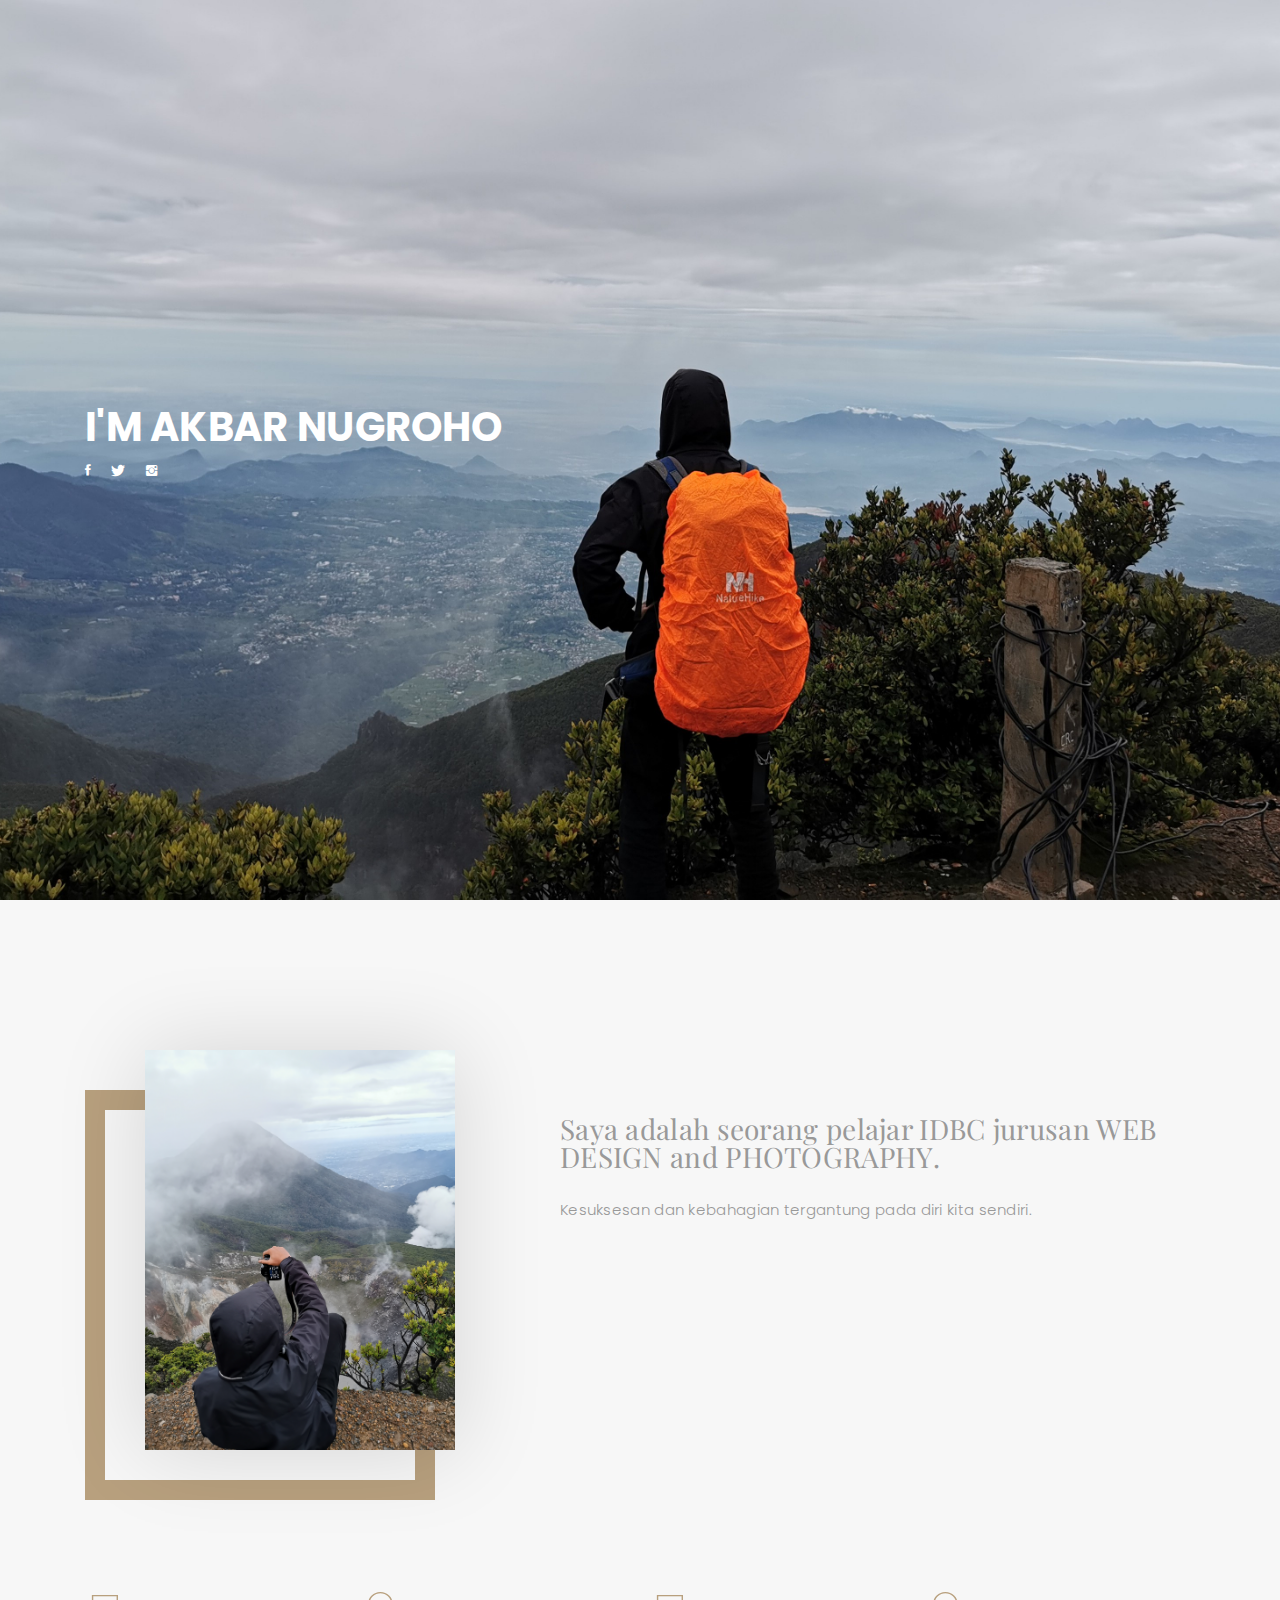
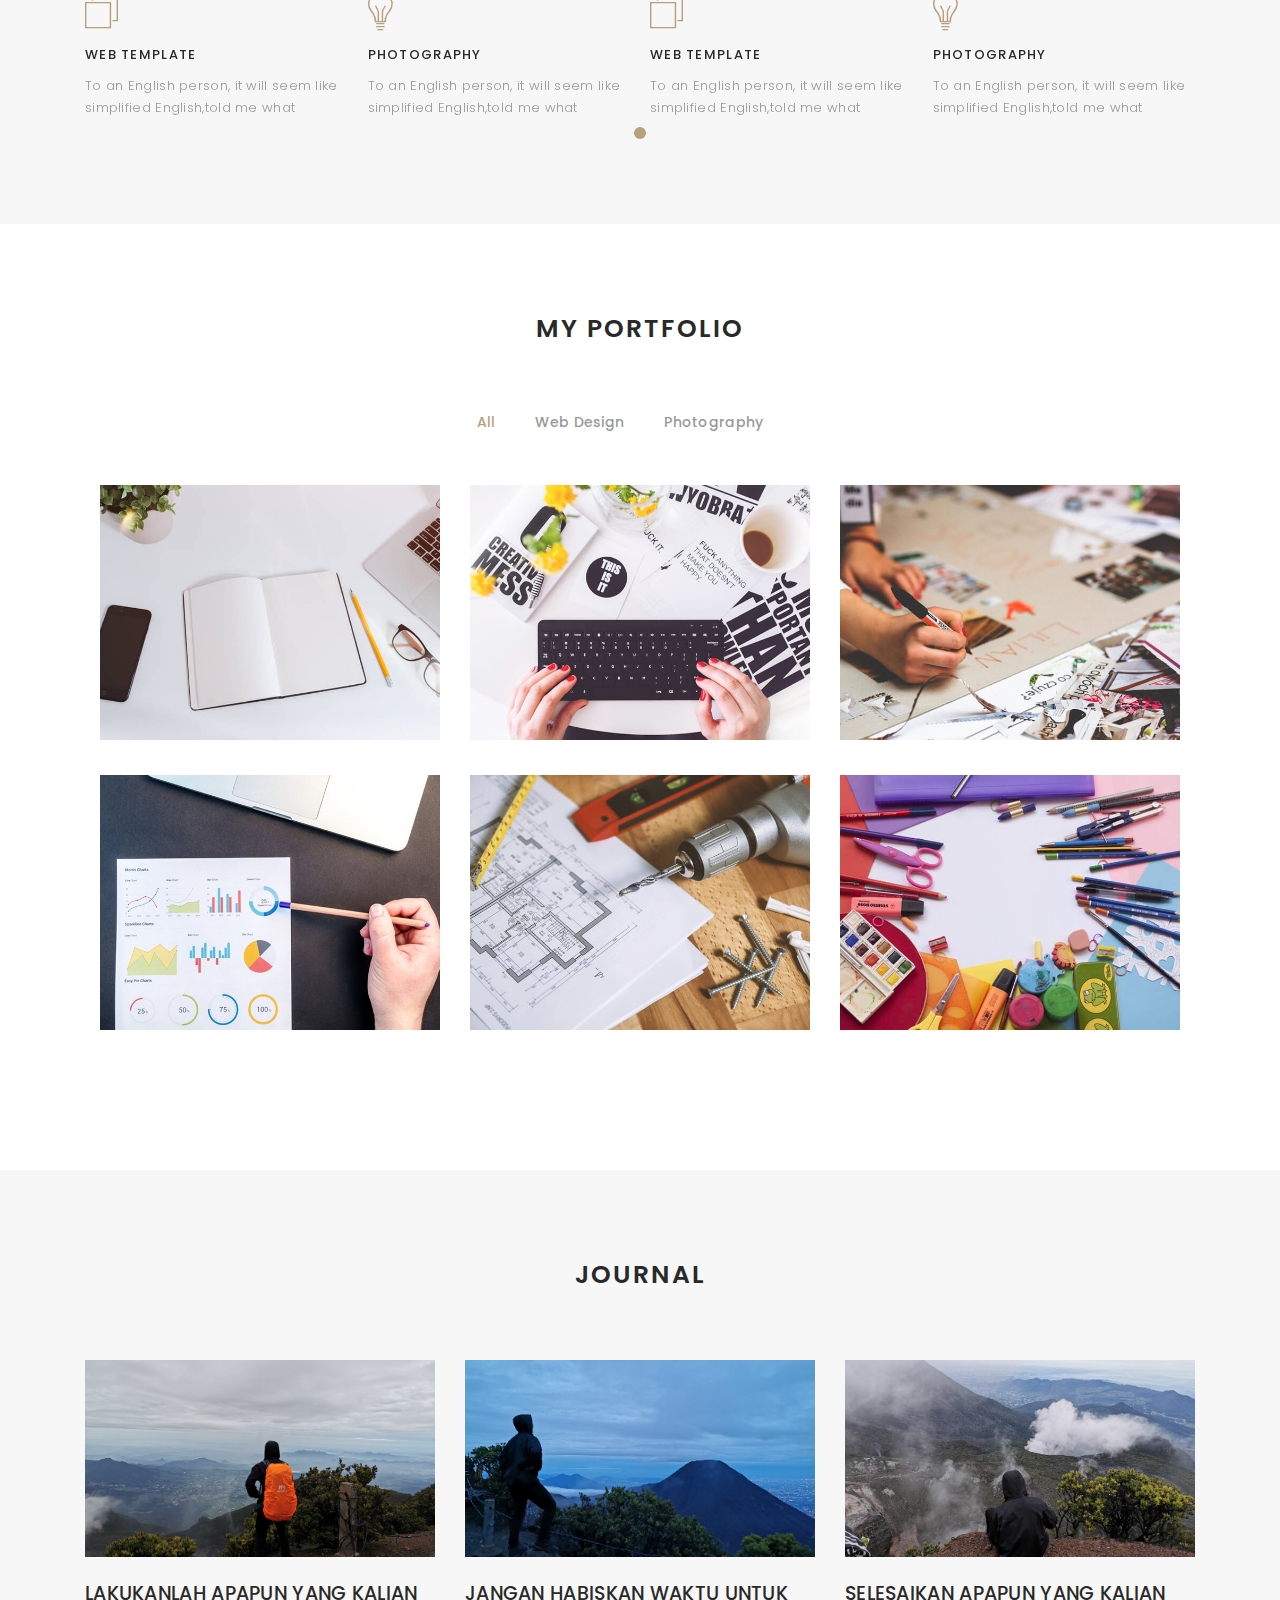
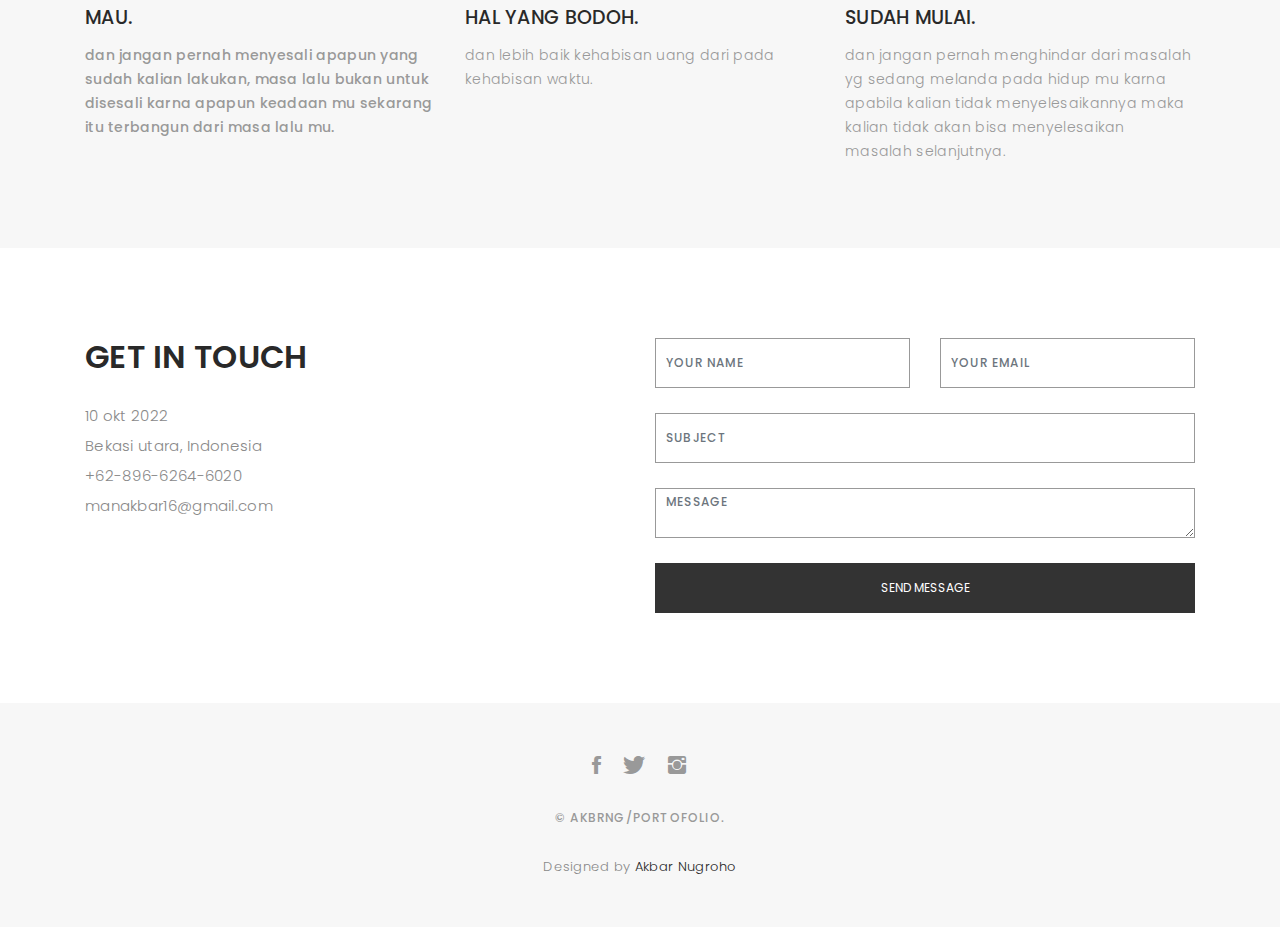
==== index.html @ eaf45855 "2" ====
<!DOCTYPE html>
<html lang="en">

<head>
  <!-- meta -->
  <meta charset="utf-8">
  <meta content="width=device-width, initial-scale=1.0" name="viewport">

  <title>AkbarNugroho</title>
  <meta content="" name="keywords">
  <meta content="" name="description">

  <!-- Google Fonts -->
  <link href="https://fonts.googleapis.com/css?family=Poppins:300,300i,400,400i,500,500i,600,600i,700,700i|Playfair+Display:400,400i,700,700i,900,900i" rel="stylesheet">

  <!-- Bootstrap CSS File -->
  <link href="lib/bootstrap/css/bootstrap.min.css" rel="stylesheet">

  <!-- Libraries CSS Files -->
  <link href="lib/ionicons/css/ionicons.min.css" rel="stylesheet">
  <link href="lib/owlcarousel/assets/owl.carousel.min.css" rel="stylesheet">
  <link href="lib/magnific-popup/magnific-popup.css" rel="stylesheet">
  <link href="lib/hover/hover.min.css" rel="stylesheet">

  <!-- Main Stylesheet File -->
  <link href="css/style.css" rel="stylesheet">

  <!-- Responsive css -->
  <link href="css/responsive.css" rel="stylesheet">

  <!-- Favicon -->
  <link rel="shortcut icon" href="images/favicon.png">

  <!-- =======================================================
    Theme Name: Folio
    Theme URL: https://bootstrapmade.com/folio-bootstrap-portfolio-template/
    Author: BootstrapMade.com
    Author URL: https://bootstrapmade.com
  ======================================================= -->
</head>

<body>

  <!-- start section navbar -->
  <nav id="main-nav">
    <div class="row">
      <div class="container">

        <div class="logo">
          <a href="index.html"><img src="images/logo.png" alt="logo"></a>
        </div>

        <div class="responsive"><i data-icon="m" class="ion-navicon-round"></i></div>

        <ul class="nav-menu list-unstyled">
          <li><a href="#header" class="smoothScroll">Home</a></li>
          <li><a href="#about" class="smoothScroll">About</a></li>
          <li><a href="#portfolio" class="smoothScroll">Portfolio</a></li>
          <li><a href="#journal" class="smoothScroll">Blog</a></li>
          <li><a href="https://api.whatsapp.com/send?phone=6289662646010" class="smoothScroll">Contact</a></li>
        </ul>

      </div>
    </div>
  </nav>
  <!-- End section navbar -->


  <!-- start section header -->
  <div id="header" class="home">

    <div class="container">
      <div class="header-content">
        <h1>I'm Akbar Nugroho</h1>

        <ul class="list-unstyled list-social">
          <li><a href="#"><i class="ion-social-facebook"></i></a></li>
          <li><a href="https://twitter.com/Manakbarnugr"><i class="ion-social-twitter"></i></a></li>
          <li><a href="https://www.instagram.com/akbrng_/"><i class="ion-social-instagram"></i></a></li>
        </ul>
      </div>
    </div>
  </div>
  <!-- End section header -->


  <!-- start section about us -->
  <div id="about" class="paddsection">
    <div class="container">
      <div class="row justify-content-between">

        <div class="col-lg-4 ">
          <div class="div-img-bg">
            <div class="about-img">
              <img src="images/me.jpg" class="img-responsive" alt="me">
            </div>
          </div>
        </div>

        <div class="col-lg-7">
          <div class="about-descr">

            <p class="p-heading">
              Saya adalah seorang pelajar IDBC jurusan WEB DESIGN and PHOTOGRAPHY. </p>
            <p class="separator">Kesuksesan dan kebahagian tergantung pada diri kita sendiri.</p>

          </div>

        </div>
      </div>
    </div>
  </div>
  <!-- end section about us -->


  <!-- start section services -->
  <div id="services">
    <div class="container">

        <div class="services-carousel owl-theme">

          <div class="services-block">

            <i class="ion-ios-browsers-outline"></i>
            <span>WEB TEMPLATE</span>
            <p class="separator">To an English person, it will seem like simplified English,told me what </p>

          </div>

          <div class="services-block">

            <i class="ion-ios-lightbulb-outline"></i>
            <span>PHOTOGRAPHY</span>
            <p class="separator">To an English person, it will seem like simplified English,told me what </p>


          </div>

        </div>

    </div>

  </div>
  <!-- end section services -->


  <!-- start section portfolio -->
  <div id="portfolio" class="text-center paddsection">

    <div class="container">
      <div class="section-title text-center">
        <h2>My Portfolio</h2>
      </div>
    </div>

    <div class="container">
      <div class="row">
        <div class="col-md-12">

          <div class="portfolio-list">

            <ul class="nav list-unstyled" id="portfolio-flters">
              <li class="filter filter-active" data-filter=".all">all</li>
              <li class="filter" data-filter=".webdesign">web design</li>
              <li class="filter" data-filter=".photography">photography</li>
            </ul>

          </div>

          <div class="portfolio-container">

            <div class="col-lg-4 col-md-6 portfolio-thumbnail all branding uikits webdesign">
              <a class="popup-img" href="images/portfolio/1.jpg">
                <img src="images/portfolio/1.jpg" alt="img">
              </a>
            </div>

            <div class="col-lg-4 col-md-6 portfolio-thumbnail all mockups uikits photography">
              <a class="popup-img" href="images/portfolio/2.jpg">
                <img src="images/portfolio/2.jpg"  alt="img">
              </a>
            </div>

            <div class="col-lg-4 col-md-6 portfolio-thumbnail all branding webdesig photographyn">
              <a class="popup-img" href="images/portfolio/3.jpg">
                <img src="images/portfolio/3.jpg" alt="img">
              </a>
            </div>

            <div class="col-lg-4 col-md-6 portfolio-thumbnail all mockups webdesign photography">
              <a class="popup-img" href="images/portfolio/4.jpg">
                <img src="images/portfolio/4.jpg" alt="img">
              </a>
            </div>

            <div class="col-lg-4 col-md-6 portfolio-thumbnail all branding uikits photography">
              <a class="popup-img" href="images/portfolio/5.jpg">
                <img src="images/portfolio/5.jpg" alt="img">
              </a>
            </div>

            <div class="col-lg-4 col-md-6 portfolio-thumbnail all mockups uikits webdesign">
              <a class="popup-img" href="images/portfolio/6.jpg">
                <img src="images/portfolio/6.jpg" alt="img">
              </a>
            </div>

          </div>
        </div>
      </div>
    </div>

  </div>
  <!-- End section portfolio -->


  <!-- start section journal -->
  <div id="journal" class="text-left paddsection">

    <div class="container">
      <div class="section-title text-center">
        <h2>journal</h2>
      </div>
    </div>

    <div class="container">
      <div class="journal-block">
        <div class="row">

          <div class="col-lg-4 col-md-6">
            <div class="journal-info">

              <a href="blog-single.html"><img src="images/blog-post-1.jpg" class="img-responsive" alt="img"></a>

              <div class="journal-txt">

                <h4><a href="blog-single.html">LAKUKANLAH APAPUN YANG KALIAN MAU.</a><h3>
                <p class="separator">dan jangan pernah menyesali apapun yang sudah kalian lakukan, masa lalu bukan untuk disesali karna apapun keadaan mu sekarang itu terbangun dari masa lalu mu.
                </p>

              </div>

            </div>
          </div>

          <div class="col-lg-4 col-md-6">
            <div class="journal-info">

              <a href="blog-single.html"><img src="images/blog-post-2.jpg" class="img-responsive" alt="img"></a>

              <div class="journal-txt">

                <h4><a href="#blog-single.html">JANGAN HABISKAN WAKTU UNTUK HAL YANG BODOH.</a></h3>
                <p class="separator">dan lebih baik kehabisan uang dari pada kehabisan waktu.</p>

              </div>

            </div>
          </div>

          <div class="col-lg-4 col-md-6">
            <div class="journal-info">

              <a href="blog-single.html"><img src="images/blog-post-3.jpg" class="img-responsive" alt="img"></a>

              <div class="journal-txt">

                <h4><a href="blog-single.html">SELESAIKAN APAPUN YANG KALIAN SUDAH MULAI.</a></h3>
                <p class="separator">dan jangan pernah menghindar dari masalah yg sedang melanda pada hidup mu karna apabila kalian tidak menyelesaikannya maka kalian tidak akan bisa menyelesaikan masalah selanjutnya.
                </p>

              </div>

            </div>
          </div>

        </div>
      </div>
    </div>

  </div>
  <!-- End section journal -->


  <!-- start sectoion contact -->
  <div id="contact" class="paddsection">
    <div class="container">
      <div class="contact-block1">
        <div class="row">

          <div class="col-lg-6">
            <div class="contact-contact">

              <h2 class="mb-30">GET IN TOUCH</h2>

              <ul class="contact-details">
                <li><span>10 okt 2022</span></li>
                <li><span>Bekasi utara, Indonesia</span></li>
                <li><span>+62-896-6264-6020</span></li>
                <li><span>manakbar16@gmail.com</span></li>
              </ul>

            </div>
          </div>

          <div class="col-lg-6">
            <form action="" method="post" role="form" class="contactForm">
              <div class="row">

                <div id="sendmessage">pesan kamu sudah dikirim. terimakasih!</div>
                <div id="errormessage"></div>

                <div class="col-lg-6">
                  <div class="form-group contact-block1">
                    <input type="text" name="name" class="form-control" id="name" placeholder="Your Name" data-rule="minlen:4" data-msg="Please enter at least 4 chars" />
                    <div class="validation"></div>
                  </div>
                </div>

                <div class="col-lg-6">
                  <div class="form-group">
                    <input type="email" class="form-control" name="email" id="email" placeholder="Your Email" data-rule="email" data-msg="Please enter a valid email" />
                    <div class="validation"></div>
                  </div>
                </div>

                <div class="col-lg-12">
                  <div class="form-group">
                    <input type="text" class="form-control" name="subject" id="subject" placeholder="Subject" data-rule="minlen:4" data-msg="Please enter at least 8 chars of subject" />
                    <div class="validation"></div>
                  </div>
                </div>

                <div class="col-lg-12">
                  <div class="form-group">
                    <textarea class="form-control" name="message" rows="12" data-rule="required" data-msg="Please write something for us" placeholder="Message"></textarea>
                    <div class="validation"></div>
                  </div>
                </div>

                <div class="col-lg-12">
                  <input type="submit" class="btn btn-defeault btn-send" value="Send message">
                </div>

              </div>
            </form>
          </div>
        </div>
      </div>
    </div>
  </div>
  <!-- start sectoion contact -->


  <!-- start section footer -->
  <div id="footer" class="text-center">
    <div class="container">
      <div class="socials-media text-center">

        <ul class="list-unstyled">
          <li><a href="#"><i class="ion-social-facebook"></i></a></li>
          <li><a href="#"><i class="ion-social-twitter"></i></a></li>
          <li><a href="https://www.instagram.com/akbrng_/"><i class="ion-social-instagram"></i></a></li>
        </ul>

      </div>

      <p>&copy; akbrng/portofolio.</p>

      <div class="credits">
        <!--
          All the links in the footer should remain intact.
          You can delete the links only if you purchased the pro version.
          Licensing information: https://bootstrapmade.com/license/
          Purchase the pro version with working PHP/AJAX contact form: https://bootstrapmade.com/buy/?theme=Folio
        -->
        Designed by <a href="https://www.instagram.com/akbrng_/?hl=en">Akbar Nugroho</a>
      </div>

    </div>
  </div>
  <!-- End section footer -->

  <!-- JavaScript Libraries -->
  <script src="lib/jquery/jquery.min.js"></script>
  <script src="lib/jquery/jquery-migrate.min.js"></script>
  <script src="lib/bootstrap/js/bootstrap.bundle.min.js"></script>
  <script src="lib/typed/typed.js"></script>
  <script src="lib/owlcarousel/owl.carousel.min.js"></script>
  <script src="lib/magnific-popup/magnific-popup.min.js"></script>
  <script src="lib/isotope/isotope.pkgd.min.js"></script>

  <!-- Contact Form JavaScript File -->
  <script src="contactform/contactform.js"></script>

  <!-- Template Main Javascript File -->
  <script src="js/main.js"></script>

</body>

</html>
---- css/style.css ----
/*
  Theme Name: Folio
  Theme URL: https://bootstrapmade.com/folio-bootstrap-portfolio-template/
  Author: BootstrapMade.com
  Author URL: https://bootstrapmade.com
*/

/*  General Styling
/*-----------------------------------------------------------------------------------*/

body {
  background: #ffffff;
  color: #898989;
  font-family: 'Poppins', helvetica;
  font-size: 15px;
  font-weight: 300;
  line-height: 20px;
  letter-spacing: 0.02em;
  overflow-x: hidden;
  margin: 0 auto;
  padding: 0;
  -moz-box-sizing: border-box;
  -ms-box-sizing: border-box;
  -o-box-sizing: border-box;
  -webkit-box-sizing: border-box;
  box-sizing: border-box;
}

h1, h2, h3, h4, h5, h6 {
  margin: 0;
}

h2 {
  color: #292929;
  font-weight: 600;
}

h4 {
  color: #292929;
  font-size: 14px;
  font-weight: 600;
}

a {
  color: #292929;
  text-decoration: none !important;
  -moz-transition: all 0.5s ease-in-out 0s;
  -ms-transition: all 0.5s ease-in-out 0s;
  -o-transition: all 0.5s ease-in-out 0s;
  -webkit-transition: all 0.5s ease-in-out 0s;
  transition: all 0.5s ease-in-out 0s;
}

a:hover {
  -moz-transition: all 0.5s ease-in-out 0s;
  -ms-transition: all 0.5s ease-in-out 0s;
  -o-transition: all 0.5s ease-in-out 0s;
  -webkit-transition: all 0.5s ease-in-out 0s;
  transition: all 0.5s ease-in-out 0s;
}

a:hover, a:focus {
  color: #b8a07e;
  text-decoration: underline;
}

nav ul li a {
  padding: 2px 0 0 0;
  position: relative;
  display: block;
  font-size: 12px;
  color: #999999;
  letter-spacing: 0.1em;
  font-weight: 500;
  line-height: 14px;
  text-transform: uppercase;
  -moz-transition: all 0.5s ease-in-out 0s;
  -ms-transition: all 0.5s ease-in-out 0s;
  -o-transition: all 0.5s ease-in-out 0s;
  -webkit-transition: all 0.5s ease-in-out 0s;
  transition: all 0.5s ease-in-out 0s;
}

p {
  margin: 25px 0;
  padding: 0;
  font-size: 15px;
  color: #999999;
  line-height: 28px;
}

::-moz-selection {
  background: #b8a07e;
  color: #fff;
}

::selection {
  background: #b8a07e;
  color: #fff;
}

.btn {
  background: #333;
  border: medium none;
  border-radius: 0;
  color: #fff;
  font-size: 12px;
  height: 50px;
  line-height: 50px;
  padding: 0 30px;
  text-transform: uppercase;
}

.btn:hover, .btn:focus {
  color: #fff;
}

.padDiv {
  padding: 30px 20px;
}

.section-title {
  margin-bottom: 70px;
}

.section-title h2 {
  font-size: 25px;
  letter-spacing: 2px;
  text-transform: uppercase;
}

.form-control {
  background-color: transparent;
  border: 1px solid #999;
  border-radius: 0;
  color: #999999;
  font-size: 12px;
  font-weight: 500;
  height: 50px;
  letter-spacing: 0.1em;
  padding-left: 10px;
  margin: 0 0 25px 0;
  line-height: 14px;
  text-transform: uppercase;
}

.form-control:focus {
  box-shadow: none;
  outline: 0 none;
}

.paddsection {
  padding-top: 90px;
  padding-bottom: 90px;
}

.paddsections {
  padding-top: 90px;
  padding-bottom: 90px !important;
}

.hvr-shutter-in-horizontal::before {
  background: #333;
}

.hvr-shutter-in-horizontal:hover {
  background: #b8a07e;
}

.mb-30 {
  margin-bottom: 30px;
}

/*-----------------------------------------------------------------------------------*/
/*  Navbar Top
/*-----------------------------------------------------------------------------------*/

nav {
  position: fixed;
  background: #fff;
  z-index: 1000;
  width: 100%;
  padding: 20px;
  display: none;
  -webkit-box-shadow: 0px 2px 92px 0px rgba(0, 0, 0, 0.18);
  -moz-box-shadow: 0px 2px 92px 0px rgba(0, 0, 0, 0.18);
  box-shadow: 0px 2px 92px 0px rgba(0, 0, 0, 0.18);
}

.nav-menu {
  float: right;
  line-height: 32px;
  margin-bottom: 0;
  padding-top: 16px;
}

nav ul li {
  float: left;
  margin-right: 15px;
  font-family: 'Poppins', sans-serif;
  font-size: 14px;
  margin-left: 40px;
}

nav ul li a {
  padding: 2px 0 0 0;
  position: relative;
  display: block;
  font-size: 14px;
  color: #999999;
  font-family: 'Poppins', helvetica;
  font-weight: 500;
  line-height: 16px;
  text-transform: uppercase;
  letter-spacing: 0.02em;
  text-transform: capitalize;
}

.logo {
  float: left;
}

.logo img {
  width: 100px;
  height: 50px;
}

.responsive {
  display: none;
  font-size: 23px;
}

.active {
  color: #afafaf;
}

/*----------------------------------------------------------------------------------*/
/*  Header
/*-----------------------------------------------------------------------------------*/

#header {
  background: url("../images/home-bg.jpg") repeat scroll center center / cover;
  height: 100vh;
  width: 100%;
}


#header .header-content {
  height: 100vh;
  text-align: left;
  width: 100%;
  display: flex;
  justify-content: center;
  flex-direction: column;
}

.header-content h1 {
  font-size: 40px;
  font-weight: 700;
  margin-bottom: 10px;
  text-transform: uppercase;
  color: #fff;
}

.header-content p {
  font-size: 13px;
  letter-spacing: 5px;
  margin-top: 0;
  margin-bottom: 30px;
  text-transform: capitalize;
  color: #fff;
  font-weight: 500;
}

.header-content .list-social li {
  float: left;
  margin-right: 20px;
}

.header-content .list-social li i {
  color: #fff;
  font-size: 15px;
}

/*-----------------------------------------------------------------------------------*/
/*  Aout-us
/*-----------------------------------------------------------------------------------*/

#about {
  width: 100%;
  height: auto;
  background: #f7f7f7;
  padding-top: 190px;
}

#about .div-img-bg {
  padding-bottom: 30px;
  border: 20px solid #b8a07e;
}

#about .div-img-bg .about-img img {
  width: 100%;
  box-shadow: 0px 0px 85px 0px rgba(0, 0, 0, 0.14);
  margin-top: -60px;
  margin-left: 40px;
  height: 400px;
  object-fit: cover;
}

#about .about-descr .p-heading {
  font-family: 'Playfair Display', serif;
  font-size: 28px;
  text-align: left;
}

#about .about-descr .separator {
  max-width: 80%;
  margin-bottom: 0;
  text-align: left;
}

/*-----------------------------------------------------------------------------------*/
/*   Services
/*-----------------------------------------------------------------------------------*/

#services {
  background: #f7f7f7;
  position: relative;
  padding-bottom: 80px;
}

.owl-item {
  float: left;
}
.services-block span {
  margin: 10px 0;
  position: relative;
  font-size: 13px;
  color: #292929;
  letter-spacing: 0.1em;
  font-weight: 500;
  text-transform: uppercase;
  display: block;
}

.services-block .separator {
  margin: 0;
  font-size: 13px;
  line-height: 22px;
}

.services-block i {
  font-size: 44px;
  color: #b8a07e;
  line-height: 44px;
}


.services-carousel  .owl-stage-outer {
  overflow: hidden;
}

.services-carousel .owl-dots {
  margin-top: 5px;
  text-align: center;
}

.services-carousel .owl-dot {
  display: inline-block;
  margin: 0 5px;
  width: 12px !important;
  height: 12px !important;
  border-radius: 50%;
  border: 0;
  padding: 0 !important;
  background-color: #ddd;
  cursor: pointer;
}

.services-carousel .owl-dot.active {
  background-color: #b8a07e;
}

.owl-nav {
  display: none;
}


/*-----------------------------------------------------------------------------------*/
/*  Portfolio
/*-----------------------------------------------------------------------------------*/

#portfolio {
  position: relative;
  padding-bottom: 50px;
}

#portfolio .portfolio-list {
  margin-bottom: 50px;
}

#portfolio .portfolio-list .nav {
  display: inline-block;
  margin: 0;
}

#portfolio .portfolio-list .nav li {
  margin: 0 40px 0 0;
  float: left;
  font-size: 14px;
  color: #999999;
  line-height: 16px;
  cursor: pointer;
  font-family: 'Poppins', helvetica;
  font-weight: 500;
  letter-spacing: 0.02em;
  text-transform: capitalize;
  -moz-transition: all 0.5s ease-in-out 0s;
  -ms-transition: all 0.5s ease-in-out 0s;
  -o-transition: all 0.5s ease-in-out 0s;
  -webkit-transition: all 0.5s ease-in-out 0s;
  transition: all 0.5s ease-in-out 0s;
}

#portfolio .portfolio-list .nav li:hover, #portfolio .portfolio-list .nav li.filter-active  {
  color: #b8a07e;
  -moz-transition: all 0.5s ease-in-out 0s;
  -ms-transition: all 0.5s ease-in-out 0s;
  -o-transition: all 0.5s ease-in-out 0s;
  -webkit-transition: all 0.5s ease-in-out 0s;
  transition: all 0.5s ease-in-out 0s;
}

#portfolio .portfolio-container {
  display: inline-block;
  margin-bottom: 50px;
  width: 100%;
}

.portfolio-thumbnail {
  margin-bottom: 30px;
  overflow: hidden;
  min-height: 260px;
}

.portfolio-thumbnail img {
  max-width: 100%;
}

/*-----------------------------------------------------------------------------------*/
/*  Journal
/*-----------------------------------------------------------------------------------*/

#journal,  #journal-blog {
  height: auto;
  width: 100%;
  background: #f7f7f7;
  padding-bottom: 60px;
  position: relative;
}

#journal-blog {
  background: #fff;
  padding-bottom: 30px;
}

#journal .journal-block {
  display: inline-block;
  height: auto;
  width: 100%;
}

#journal .journal-block .journal-info {
  position: relative;
}

.journal-block .journal-info img {
  max-width: 100%;
}

.journal-block .journal-info .journal-txt {
  padding: 25px 0px;
  position: relative;
}

.journal-block .journal-info .journal-txt h4 a {
  display: block;
  font-size: 19px;
  line-height: 24px;
  margin: 0 0 13px 0;
  font-weight: 500;
  color: #292929;
  -moz-transition: all 0.5s ease-in-out 0s;
  -ms-transition: all 0.5s ease-in-out 0s;
  -o-transition: all 0.5s ease-in-out 0s;
  -webkit-transition: all 0.5s ease-in-out 0s;
  transition: all 0.5s ease-in-out 0s;
}

.journal-block .journal-info .journal-txt h4 a:hover {
  color: #b8a07e;
  -moz-transition: all 0.5s ease-in-out 0s;
  -ms-transition: all 0.5s ease-in-out 0s;
  -o-transition: all 0.5s ease-in-out 0s;
  -webkit-transition: all 0.5s ease-in-out 0s;
  transition: all 0.5s ease-in-out 0s;
}

.journal-block .journal-info .journal-txt p {
  margin: 0;
  font-size: 14px;
  line-height: 24px;
}

/*-----------------------------------------------------------------------------------*/
/*  Contact
/*-----------------------------------------------------------------------------------*/

#contact {
  height: auto;
  width: 100%;
}

.contact-details {
  list-style: none;
  margin: 0;
  padding: 0;
}

.contact-details li {
  padding-bottom: 10px;
}

#contact input, #contact textarea {
  width: 100%;
}


#contact  #sendmessage {
  color: #18d26e;
  border: 1px solid #18d26e;
  display: none;
  text-align: center;
  padding: 15px;
  font-weight: 600;
  margin: 15px;
}

#contact  #errormessage {
  color: red;
  display: none;
  border: 1px solid red;
  text-align: center;
  padding: 15px;
  font-weight: 600;
  margin: 15px;
}

#contact #sendmessage.show, #contact #errormessage.show, #contact .show {
  display: block;
}

#contact .validation {
  color: red;
  display: none;
  margin: 0 0 20px;
  font-weight: 400;
  font-size: 13px;
}

/*-----------------------------------------------------------------------------------*/
/*  Footer
/*-----------------------------------------------------------------------------------*/

#footer {
  background: #f7f7f7;
  padding-top: 50px;
  padding-bottom: 50px;
}

#footer .socials-media {
  width: 100%;
}

#footer .socials-media ul {
  display: inline-block;
  float: none;
  margin: 0 0 20px 0;
}

#footer .socials-media ul li {
  float: left;
  margin-left: 10px;
  margin-right: 10px;
}

#footer .socials-media ul li a {
  font-size: 24px;
  color: #999;
  letter-spacing: 0.1em;
  font-weight: 500;
  background: transparent;
  text-transform: uppercase;
  -moz-transition: all 0.5s ease-in-out 0s;
  -ms-transition: all 0.5s ease-in-out 0s;
  -o-transition: all 0.5s ease-in-out 0s;
  -webkit-transition: all 0.5s ease-in-out 0s;
  transition: all 0.5s ease-in-out 0s;
}

#footer .socials-media ul li a:hover {
  color: #b8a07e;
  -moz-transition: all 0.5s ease-in-out 0s;
  -ms-transition: all 0.5s ease-in-out 0s;
  -o-transition: all 0.5s ease-in-out 0s;
  -webkit-transition: all 0.5s ease-in-out 0s;
  transition: all 0.5s ease-in-out 0s;
}

#footer p {
  font-size: 12px;
  letter-spacing: 0.1em;
  font-weight: 500;
  margin-top: 0;
  text-transform: uppercase;
}

.credits {
  font-size: 13px;
}
---- css/responsive.css ----
/** Width between 1200x to 0
 *  ~~~~~~~~~~~~~~~~~~~~~~~~~~~~~~~~~~~~
 */

@media (min-width: 1200px) {

}

/** Width between 992px to 1199px
 *  ~~~~~~~~~~~~~~~~~~~~~~~~~~~~~~~~~~~~
 */

@media (min-width: 992px) and (max-width: 1199px) {
  
}

/** Width between 768px to 991px
 *  ~~~~~~~~~~~~~~~~~~~~~~~~~~~~~~~~~~~~
 */

@media (min-width: 768px) and (max-width: 991px) {
  /* Navbar */
  nav {
    padding: 10px 15px;
  }
  .nav-menu {
    margin-top: 40px;
    display: none;
    float: none;
    width: 100%;
  }
  .nav-menu li {
    float: none;
    width: 100%;
    text-align: center;
    border-top: 1px solid #f7f7f7;
    line-height: 45px;
    margin-left: 0;
    padding-top: 10px;
    padding-bottom: 10px;
  }
  .responsive {
    float: right;
    padding-top: 15px;
    display: block;
  }
  /* About */
  .head-info .header-content .cmaster h1 {
    font-size: 32px;
  }
  #about .div-img-bg {
    padding: 0;
  }
  #about .div-img-bg .about-img img {
    margin-top: 0%;
    margin-left: calc(0% - 0px);
  }
  #about .about-descr .p-heading {
    font-size: 20px;
  }
  #about .about-descr .separator {
    max-width: 100%;
    margin-bottom: 0;
  }
  /* portfolio */
  #portfolio .portfolio-list .nav li {
    float: none;
    margin: 20px;
    display: inline-block;
  }
  /* journal */
  #journal .journal-block .journal-info {
    margin-bottom: 30px;
  }
  /* Contact */
  .contact-contact {
    margin-bottom: 30px;
  }
  /* Footer */
  #footer .socials-media ul li {
    margin-right: 0;
    margin-left: 0;
    float: none;
    display: inline-block;
  }
}

/** Width between 767px to 0
 *  ~~~~~~~~~~~~~~~~~~~~~~~~~~~~~~~~~~~~
 */

@media (max-width: 767px) {
  /* Navbar */
  nav {
    padding: 20px 15px;
  }
  .nav-menu {
    margin-top: 40px;
    display: none;
    float: none;
    width: 100%;
  }
  .nav-menu li {
    float: none;
    width: 100%;
    text-align: center;
    border-top: 1px solid #f7f7f7;
    line-height: 45px;
    margin-left: 0;
    padding-top: 10px;
    padding-bottom: 10px;
  }
  .responsive {
    float: right;
    padding-top: 15px;
    display: block;
  }
  /* About */
  .head-info .header-content h1 {
    font-size: 32px;
  }
  #about .div-img-bg {
    padding: 0;
  }
  #about .div-img-bg .about-img img {
    margin-top: 0%;
    margin-left: calc(0% - 0px);
  }
  #about .about-descr .p-heading {
    font-size: 20px;
  }
  #about .about-descr .separator {
    max-width: 100%;
    margin-bottom: 0;
  }
  /* portfolio */
  #portfolio .portfolio-list .nav li {
    float: none;
    margin: 20px;
    display: inline-block;
  }
  /* journal */
  #journal .journal-block .journal-info {
    margin-bottom: 30px;
  }
  /* Contact */
  .contact-contact {
    margin-bottom: 30px;
  }
  /* Footer */
  #footer .socials-media ul li {
    margin-right: 0;
    margin-left: 0;
    float: none;
    display: inline-block;
  }
}

/** Width between 600px to 0
 *  ~~~~~~~~~~~~~~~~~~~~~~~~~~~~~~~~~~~~
 */

@media (max-width: 600px) {
  /* Navbar */
  nav {
    padding: 20px 15px;
  }
  .nav-menu {
    margin-top: 40px;
    display: none;
    float: none;
    width: 100%;
  }
  .nav-menu li {
    float: none;
    width: 100%;
    text-align: center;
    border-top: 1px solid #f7f7f7;
    line-height: 45px;
    margin-left: 0;
    padding-top: 10px;
    padding-bottom: 10px;
  }
  .responsive {
    float: right;
    padding-top: 15px;
    display: block;
  }
  /* About */
  .head-info .header-content h1 {
    font-size: 32px;
  }
  #about .div-img-bg {
    padding: 0;
  }
  #about .div-img-bg .about-img img {
    margin-top: 0%;
    margin-left: calc(0% - 0px);
  }
  #about .about-descr .p-heading {
    font-size: 20px;
  }
  #about .about-descr .separator {
    max-width: 100%;
    margin-bottom: 0;
  }
  /* portfolio */
  #portfolio .portfolio-list .nav li {
    float: none;
    margin: 10px;
    display: inline-block;
  }
  /* journal */
  #journal .journal-block .journal-info {
    margin-bottom: 30px;
  }
  /* Contact */
  .contact-contact {
    margin-bottom: 30px;
  }
  /* Footer */
  #footer .socials-media ul li {
    margin-right: 0;
    margin-left: 0;
    float: none;
    display: inline-block;
  }
}

/** Width between 480px to 0
 *  ~~~~~~~~~~~~~~~~~~~~~~~~~~~~~~~~~~~~
 */

@media (max-width: 480px) {
  /* Navbar */
  nav {
    padding: 20px 15px;
  }
  .nav-menu {
    margin-top: 40px;
    display: none;
    float: none;
    width: 100%;
  }
  .nav-menu li {
    float: none;
    width: 100%;
    text-align: center;
    border-top: 1px solid #f7f7f7;
    line-height: 45px;
    margin-left: 0;
    padding-top: 10px;
    padding-bottom: 10px;
  }
  .responsive {
    float: right;
    padding-top: 15px;
    display: block;
  }
  /* About */
  .head-info .header-content h1 {
    font-size: 32px;
  }
  #about .div-img-bg {
    padding: 0;
  }
  #about .div-img-bg .about-img img {
    margin-top: 0%;
    margin-left: calc(0% - 0px);
  }
  #about .about-descr .p-heading {
    font-size: 20px;
  }
  #about .about-descr .separator {
    max-width: 100%;
    margin-bottom: 0;
  }
  /* portfolio */
  #portfolio .portfolio-list .nav li {
    float: none;
    margin: 20px;
  }
  /* journal */
  #journal .journal-block .journal-info {
    margin-bottom: 30px;
  }
  /* Contact */
  .contact-contact {
    margin-bottom: 30px;
  }
  /* Footer */
  #footer .socials-media ul li {
    margin-right: 0;
    margin-left: 0;
    float: none;
    display: inline-block;
  }
}

/** Width between 320px to 0
 *  ~~~~~~~~~~~~~~~~~~~~~~~~~~~~~~~~~~~~
 */

@media (max-width: 320px) {
  /* Navbar */
  nav {
    padding: 20px 15px;
  }
  .nav-menu {
    margin-top: 40px;
    display: none;
    float: none;
    width: 100%;
  }
  .nav-menu li {
    float: none;
    width: 100%;
    text-align: center;
    border-top: 1px solid #f7f7f7;
    line-height: 45px;
    margin-left: 0;
    padding-top: 10px;
    padding-bottom: 10px;
  }
  .responsive {
    float: right;
    padding-top: 15px;
    display: block;
  }
  /* About */
  .head-info .header-content h1 {
    font-size: 32px;
  }
  #about .div-img-bg {
    padding: 0;
  }
  #about .div-img-bg .about-img img {
    margin-top: 0%;
    margin-left: calc(0% - 0px);
  }
  #about .about-descr .p-heading {
    font-size: 20px;
  }
  #about .about-descr .separator {
    max-width: 100%;
    margin-bottom: 0;
  }
  /* portfolio */
  #portfolio .portfolio-list .nav li {
    float: none;
    margin: 20px;
  }
  /* journal */
  #journal .journal-block .journal-info {
    margin-bottom: 30px;
  }
  /* Contact */
  .contact-contact {
    margin-bottom: 30px;
  }
  /* Footer */
  #footer .socials-media ul li {
    margin-right: 0;
    margin-left: 0;
    float: none;
    display: inline-block;
  }
  /* Single page */
  .entry-comments-body span {
    display: inline-block;
    margin-right: 0;
  }
}
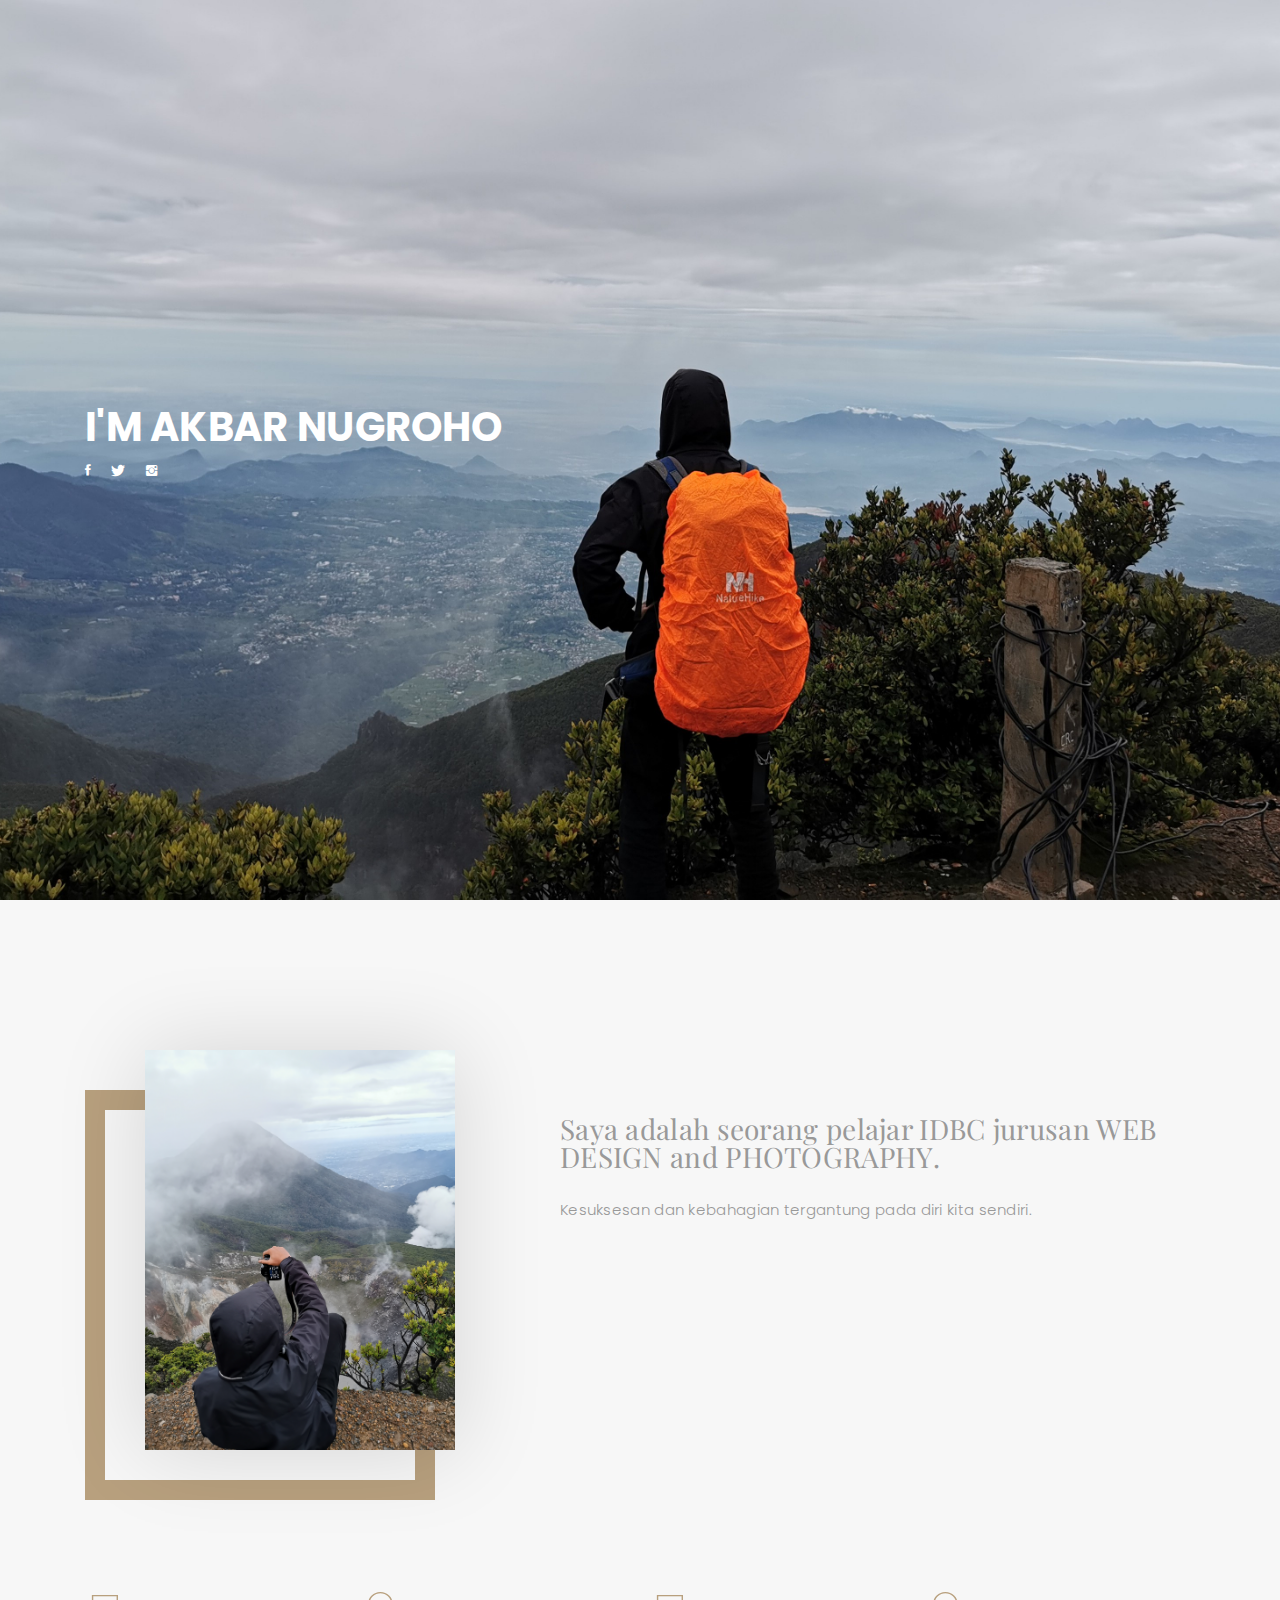
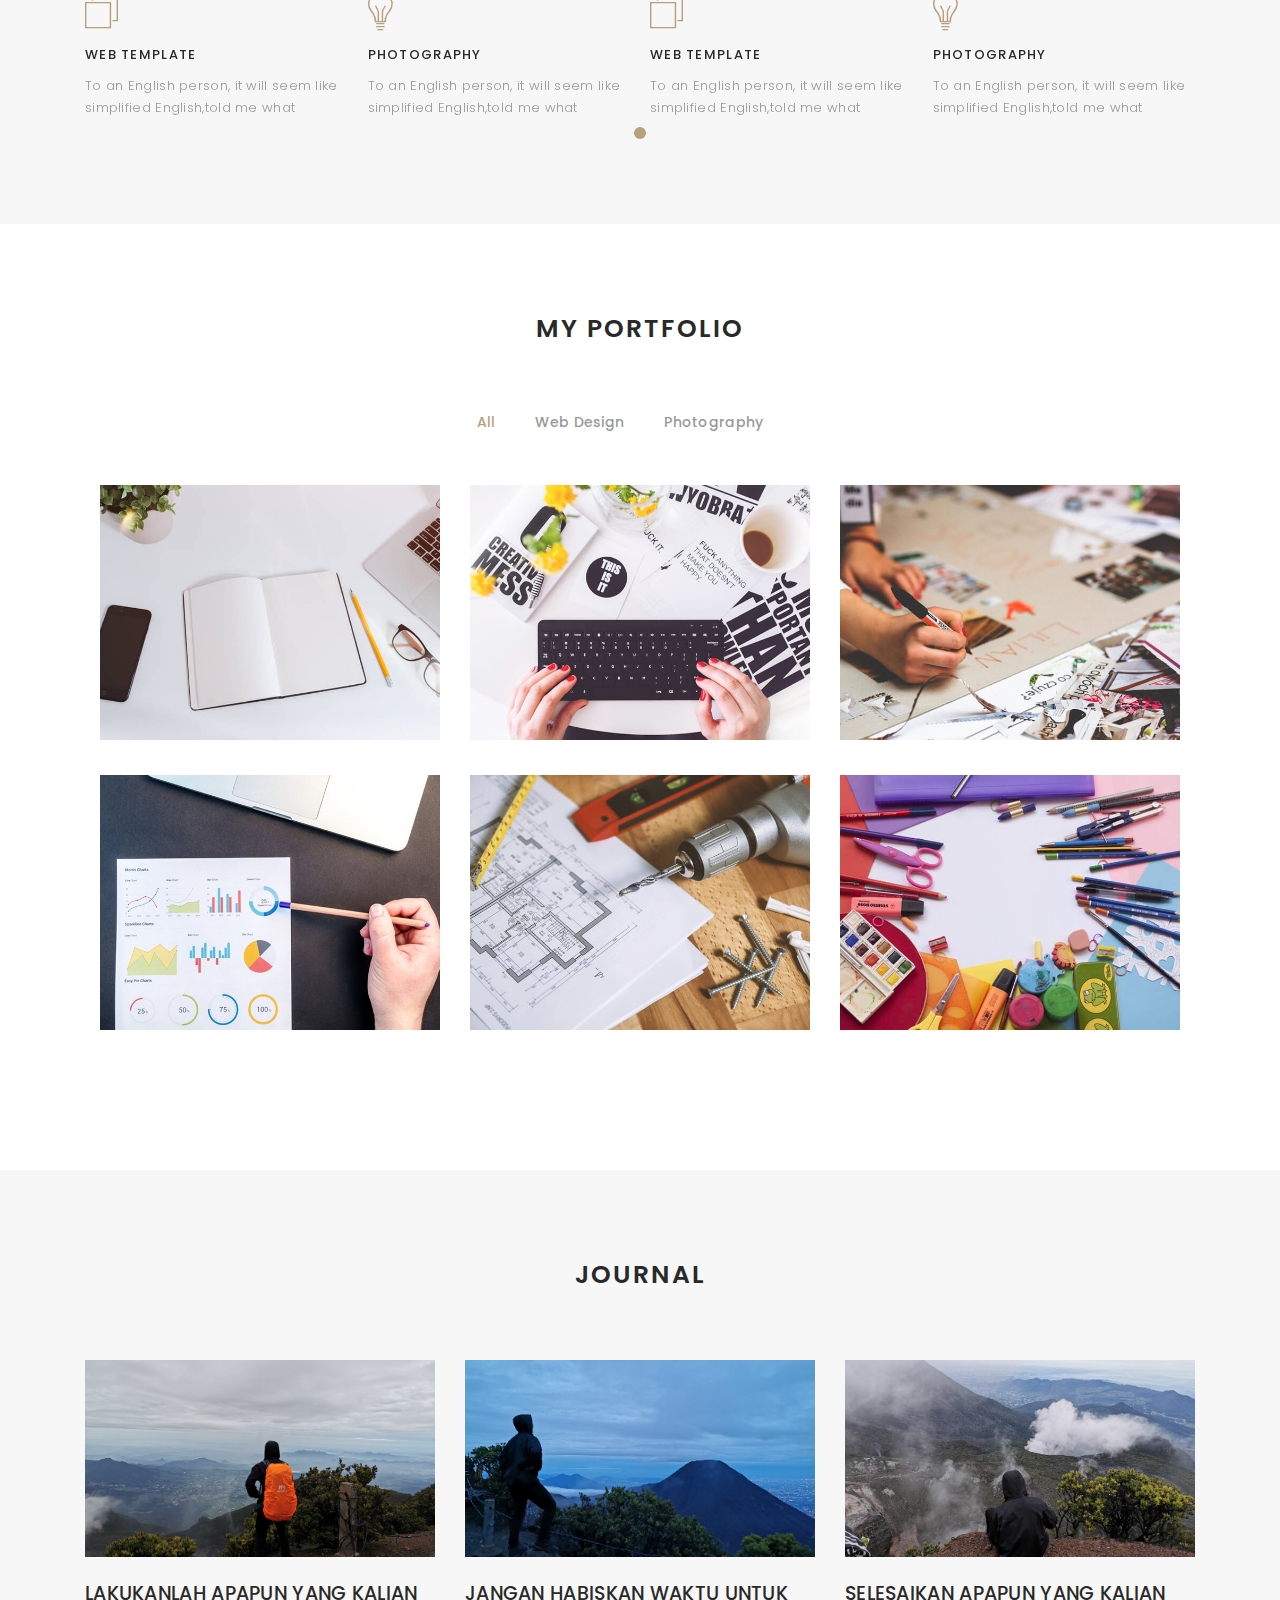
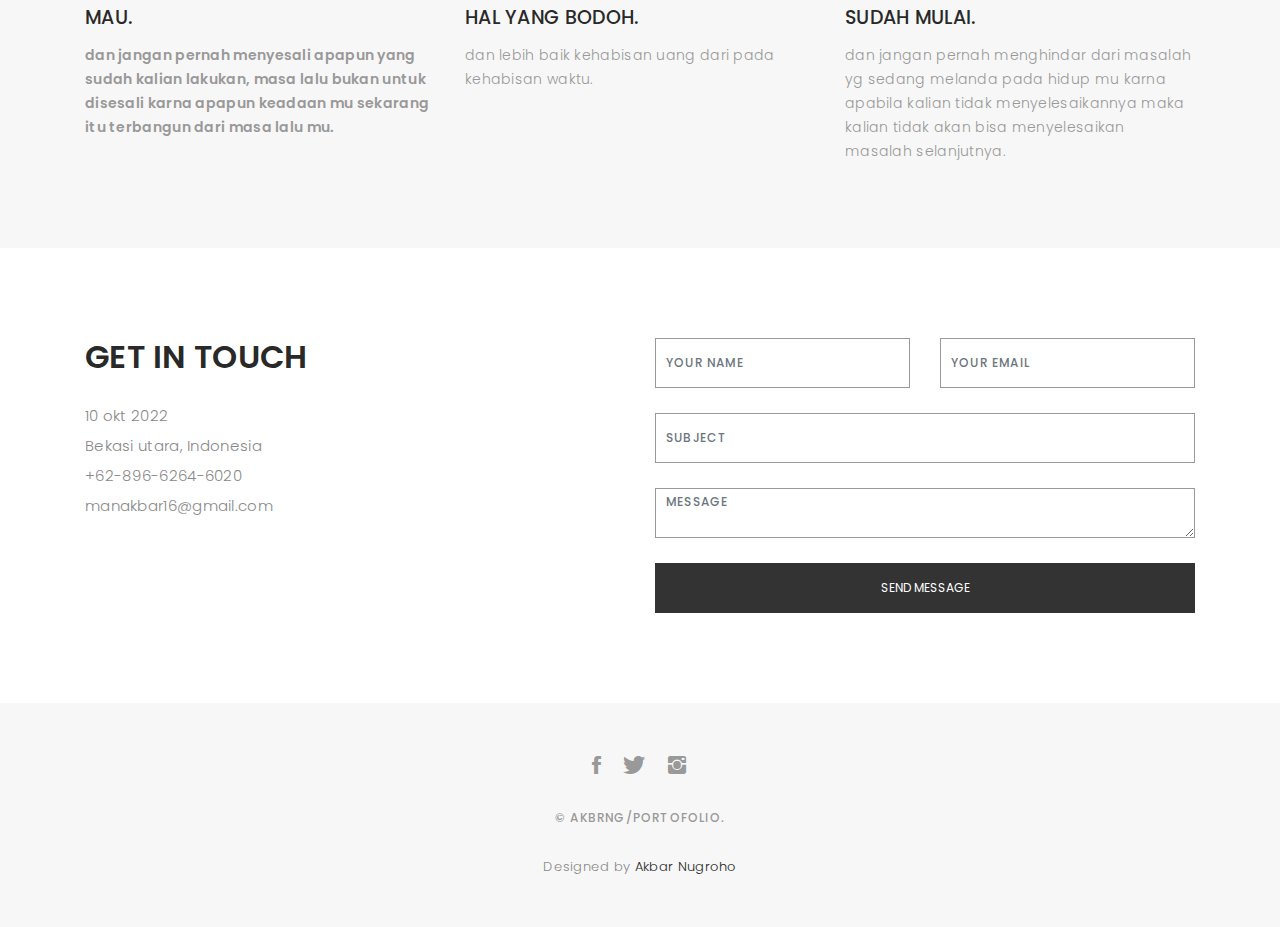
==== commit a3a82066: "ini kenapa" ====
--- a/index.html
+++ b/index.html
@@ -234,7 +234,7 @@
 
               <div class="journal-txt">
 
-                <h4><a href="blog-single.html">LAKUKANLAH APAPUN YANG KALIAN MAU.</a><h3>
+                <h4><a href="blog-single.html">LAKUKANLAH APAPUN YANG KALIAN MAU.</a><h4>
                 <p class="separator">dan jangan pernah menyesali apapun yang sudah kalian lakukan, masa lalu bukan untuk disesali karna apapun keadaan mu sekarang itu terbangun dari masa lalu mu.
                 </p>
 
@@ -250,8 +250,9 @@
 
               <div class="journal-txt">
 
-                <h4><a href="#blog-single.html">JANGAN HABISKAN WAKTU UNTUK HAL YANG BODOH.</a></h3>
-                <p class="separator">dan lebih baik kehabisan uang dari pada kehabisan waktu.</p>
+                <h4><a href="blog-single.html">JANGAN HABISKAN WAKTU UNTUK HAL YANG BODOH.</a></h4>
+                  <p class="separator">dan lebih baik kehabisan uang dari pada kehabisan waktu.
+                  </p>
 
               </div>
 
@@ -265,7 +266,7 @@
 
               <div class="journal-txt">
 
-                <h4><a href="blog-single.html">SELESAIKAN APAPUN YANG KALIAN SUDAH MULAI.</a></h3>
+                <h4><a href="blog-single.html">SELESAIKAN APAPUN YANG KALIAN SUDAH MULAI.</a></h4>
                 <p class="separator">dan jangan pernah menghindar dari masalah yg sedang melanda pada hidup mu karna apabila kalian tidak menyelesaikannya maka kalian tidak akan bisa menyelesaikan masalah selanjutnya.
                 </p>
 
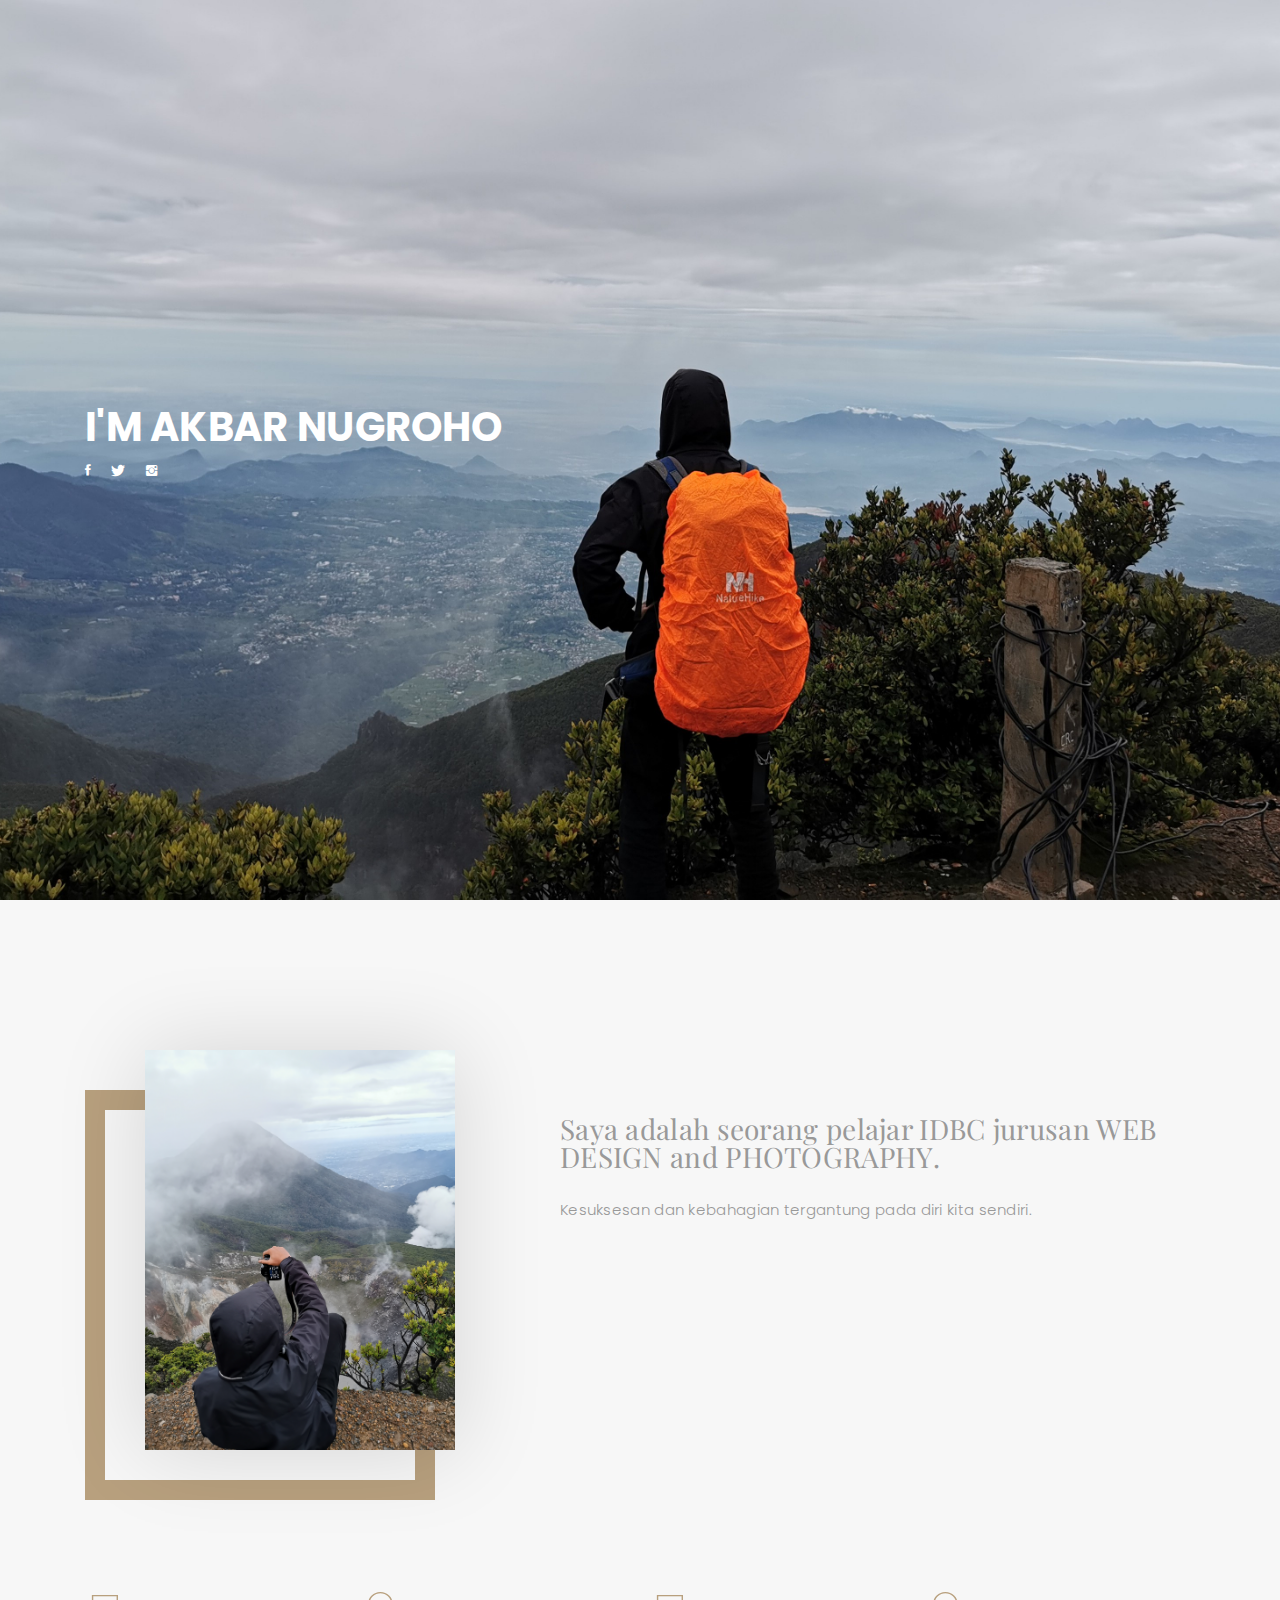
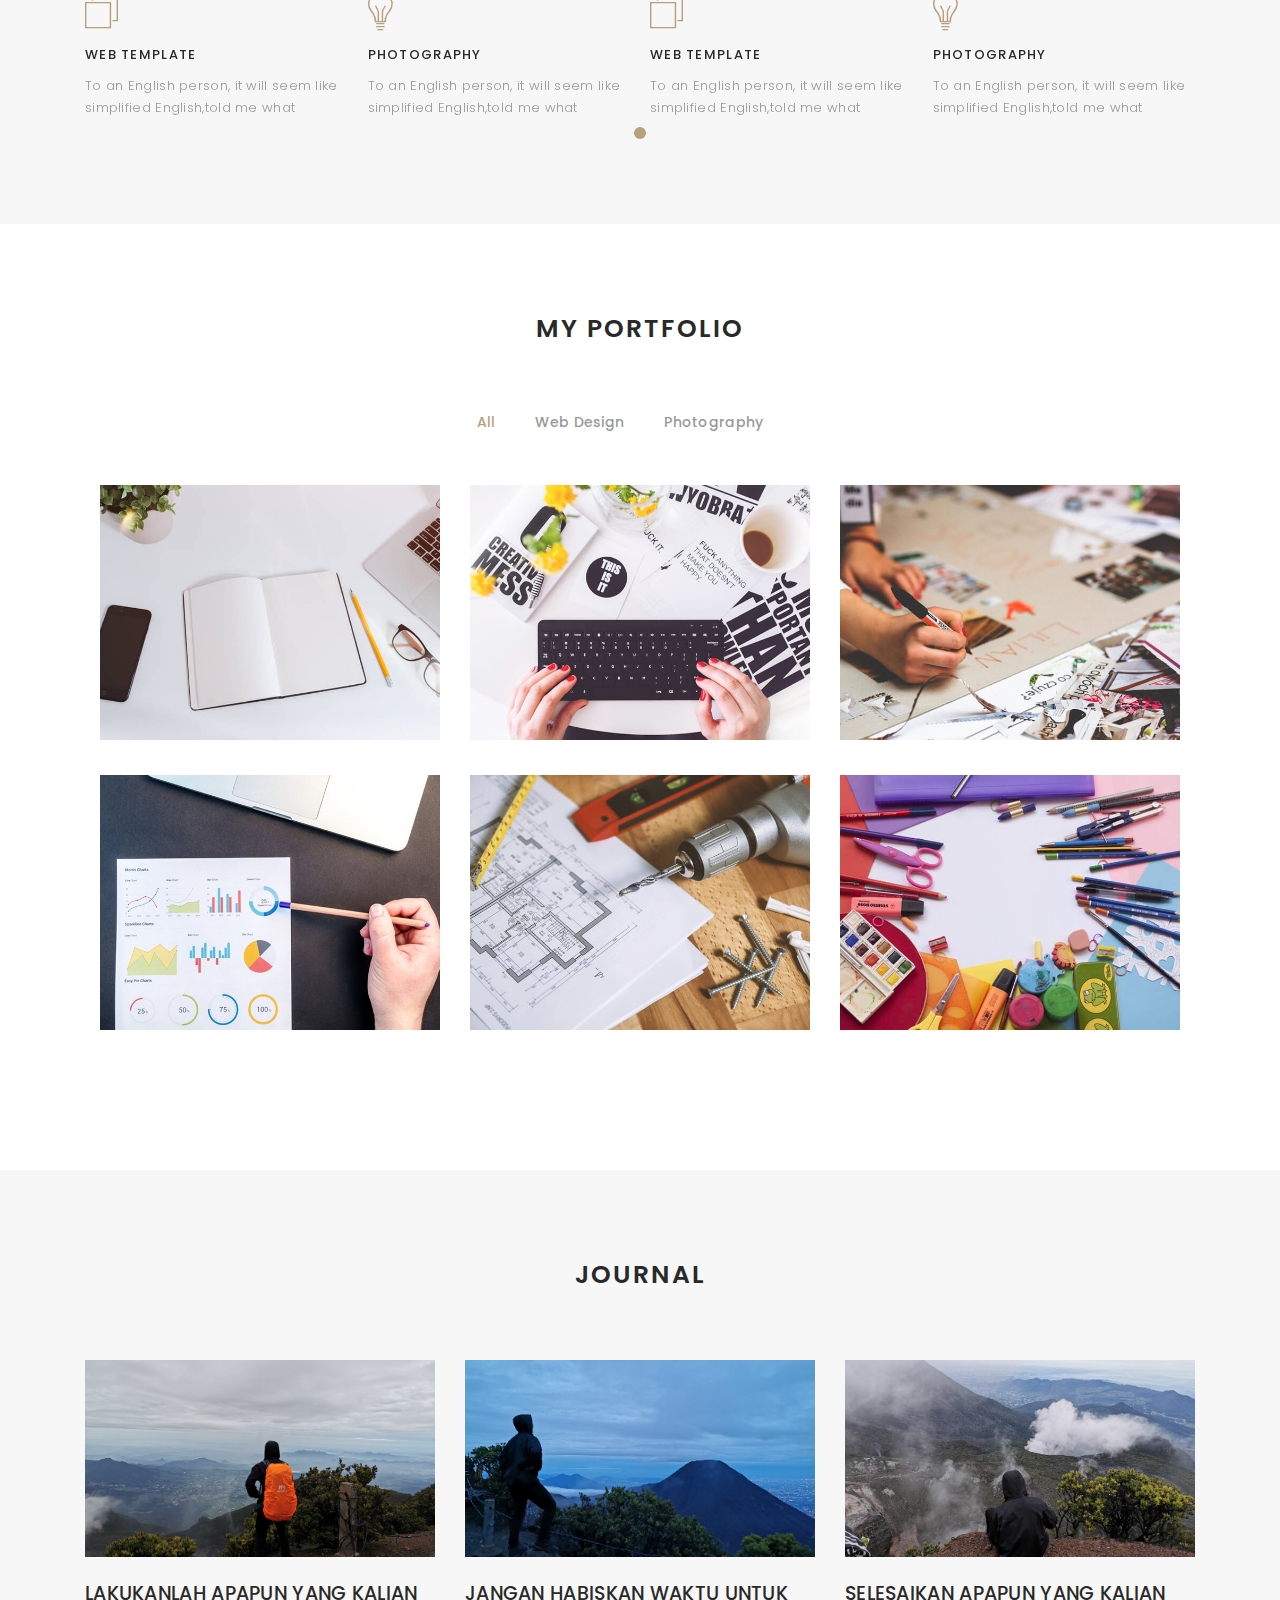
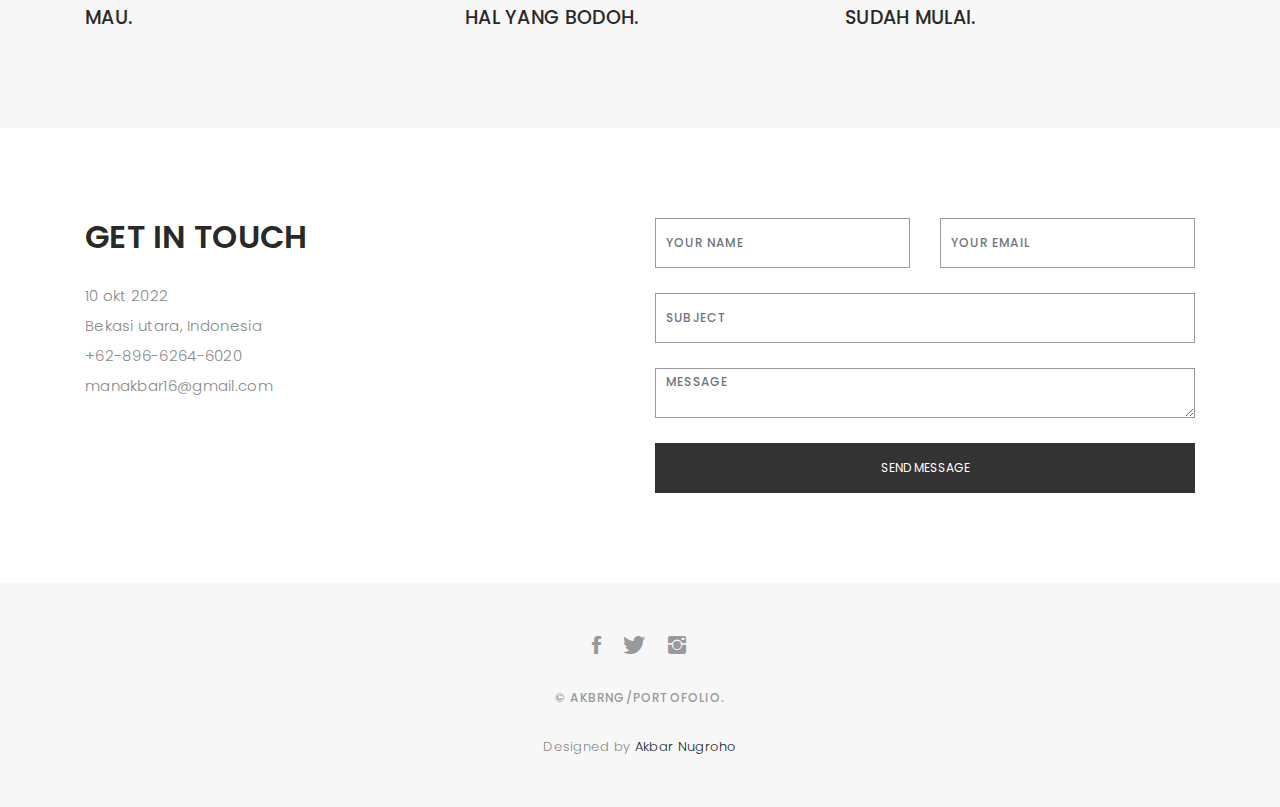
==== commit ee9d574d: "ok" ====
--- a/index.html
+++ b/index.html
@@ -235,8 +235,6 @@
               <div class="journal-txt">
 
                 <h4><a href="blog-single.html">LAKUKANLAH APAPUN YANG KALIAN MAU.</a><h4>
-                <p class="separator">dan jangan pernah menyesali apapun yang sudah kalian lakukan, masa lalu bukan untuk disesali karna apapun keadaan mu sekarang itu terbangun dari masa lalu mu.
-                </p>
 
               </div>
 
@@ -251,8 +249,6 @@
               <div class="journal-txt">
 
                 <h4><a href="blog-single.html">JANGAN HABISKAN WAKTU UNTUK HAL YANG BODOH.</a></h4>
-                  <p class="separator">dan lebih baik kehabisan uang dari pada kehabisan waktu.
-                  </p>
 
               </div>
 
@@ -267,8 +263,6 @@
               <div class="journal-txt">
 
                 <h4><a href="blog-single.html">SELESAIKAN APAPUN YANG KALIAN SUDAH MULAI.</a></h4>
-                <p class="separator">dan jangan pernah menghindar dari masalah yg sedang melanda pada hidup mu karna apabila kalian tidak menyelesaikannya maka kalian tidak akan bisa menyelesaikan masalah selanjutnya.
-                </p>
 
               </div>
 
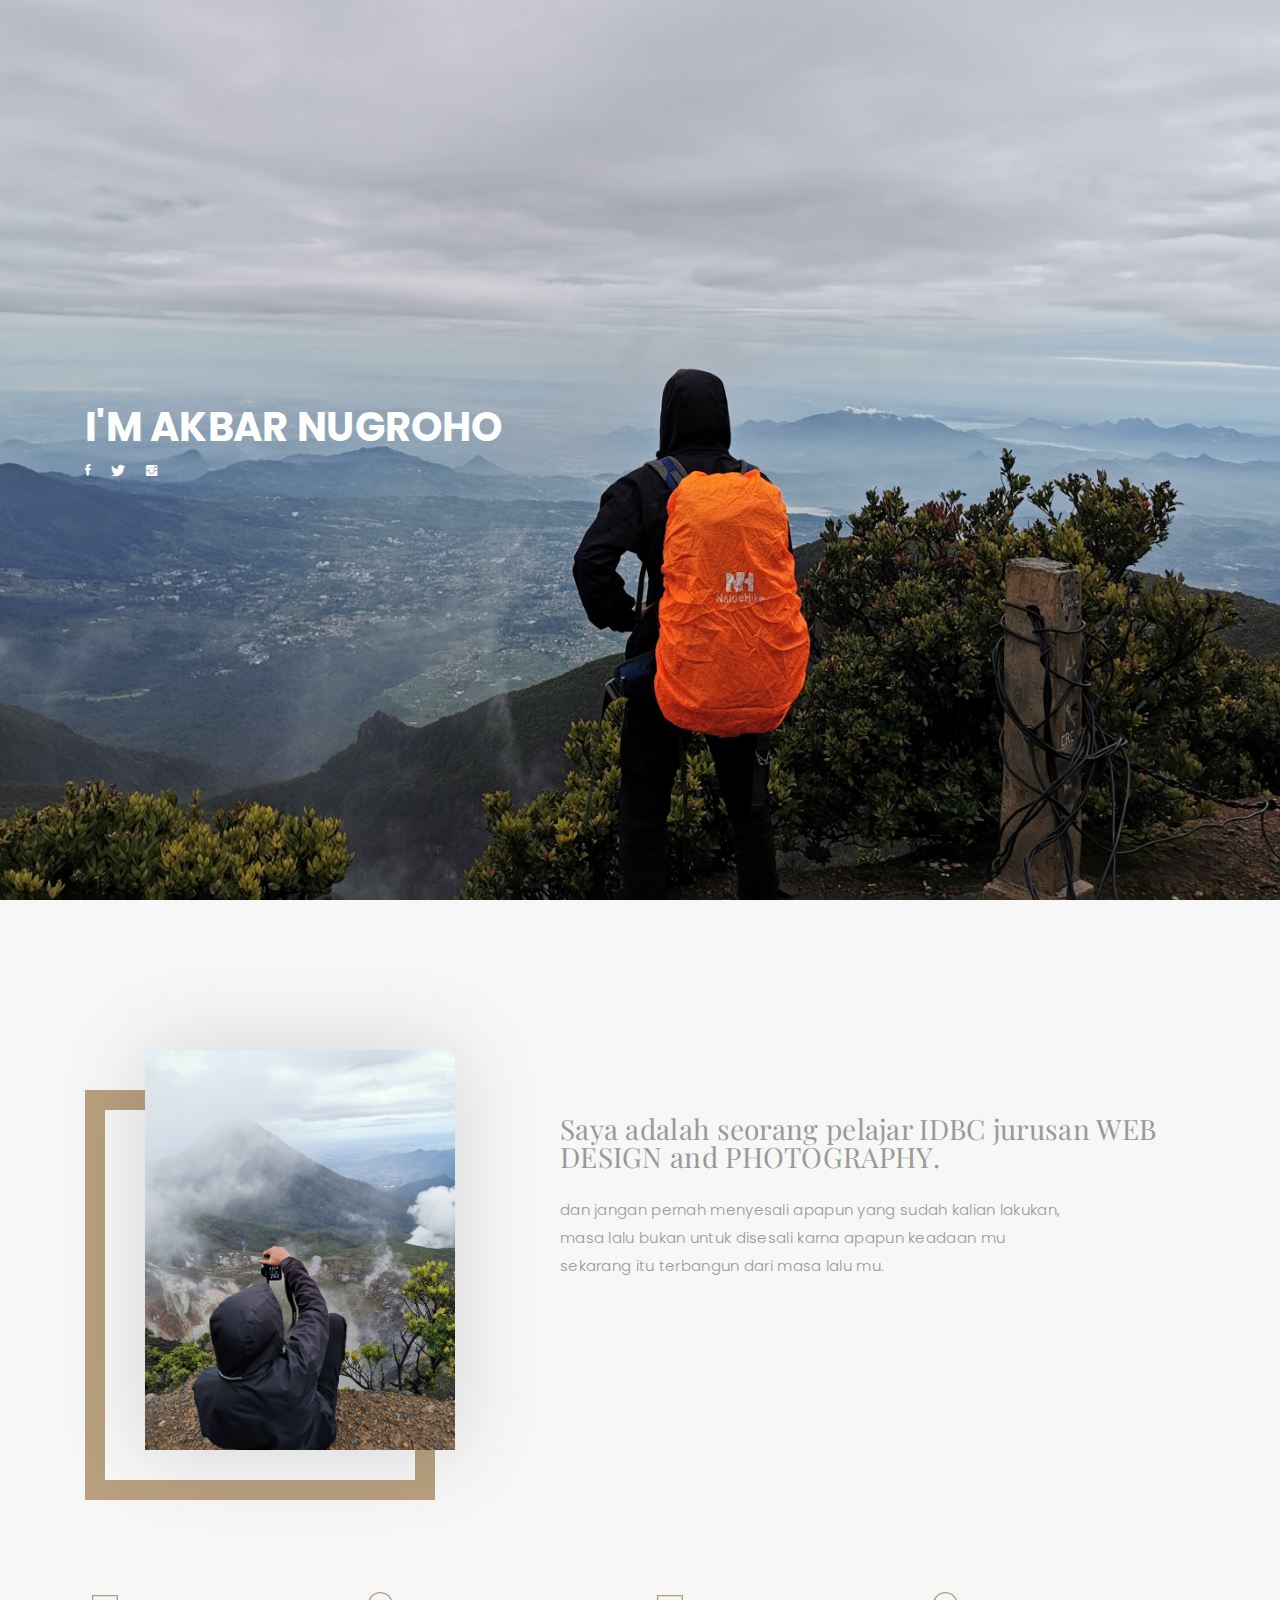
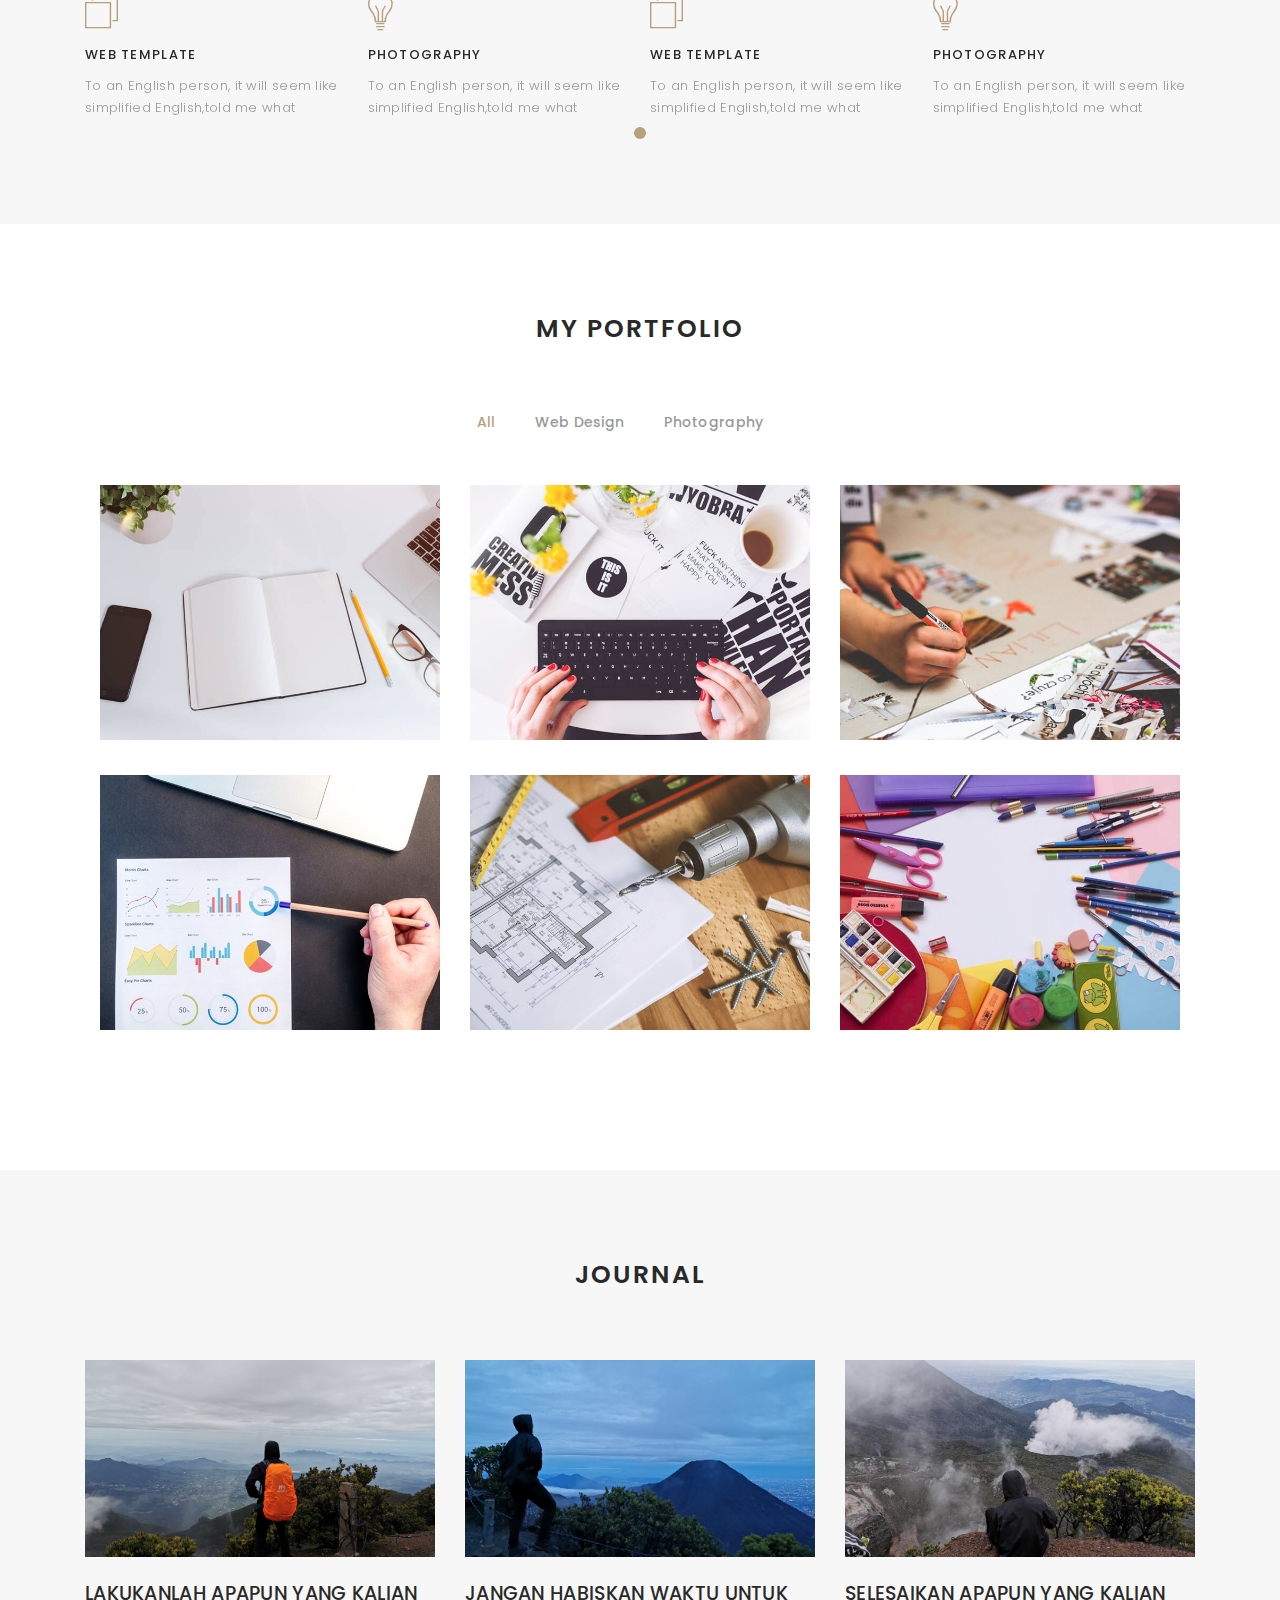
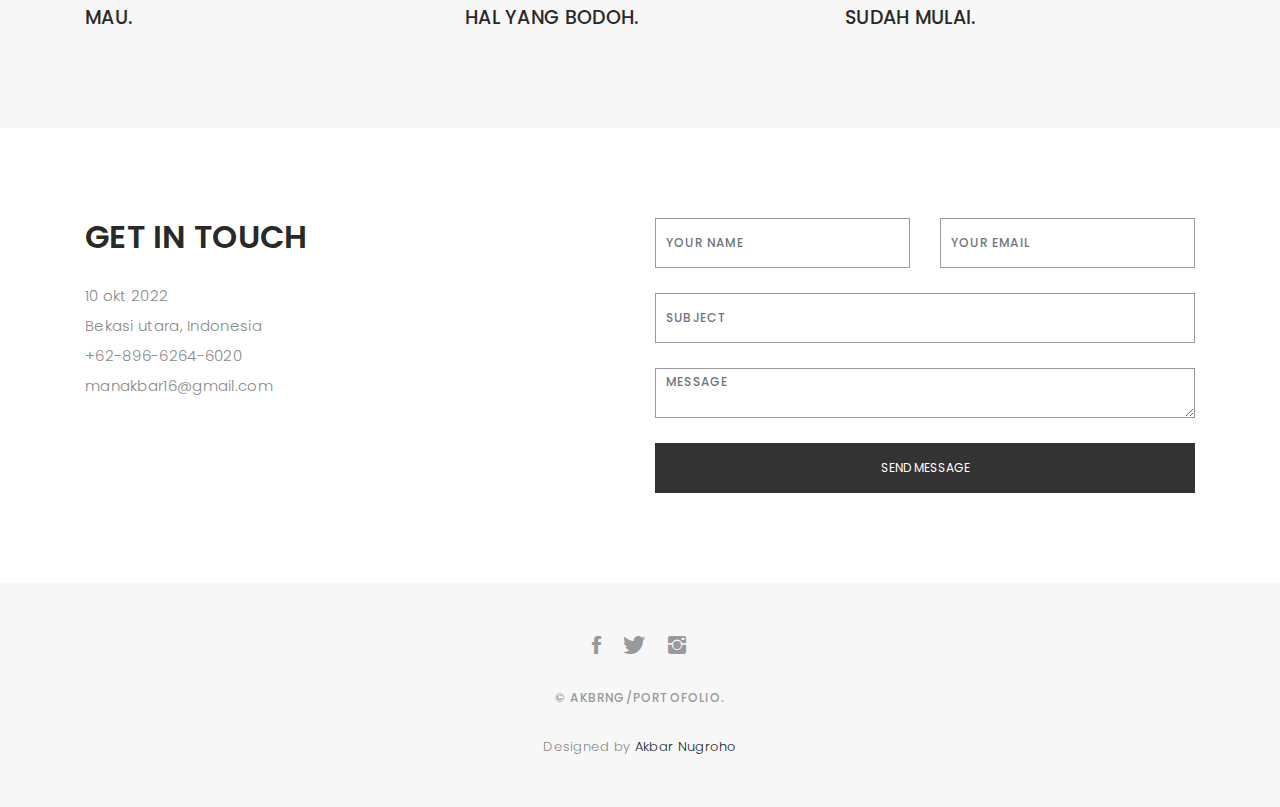
==== commit 77928620: "34" ====
--- a/index.html
+++ b/index.html
@@ -102,7 +102,7 @@
 
             <p class="p-heading">
               Saya adalah seorang pelajar IDBC jurusan WEB DESIGN and PHOTOGRAPHY. </p>
-            <p class="separator">Kesuksesan dan kebahagian tergantung pada diri kita sendiri.</p>
+            <p class="separator">dan jangan pernah menyesali apapun yang sudah kalian lakukan, masa lalu bukan untuk disesali karna apapun keadaan mu sekarang itu terbangun dari masa lalu mu.</p>
 
           </div>
 
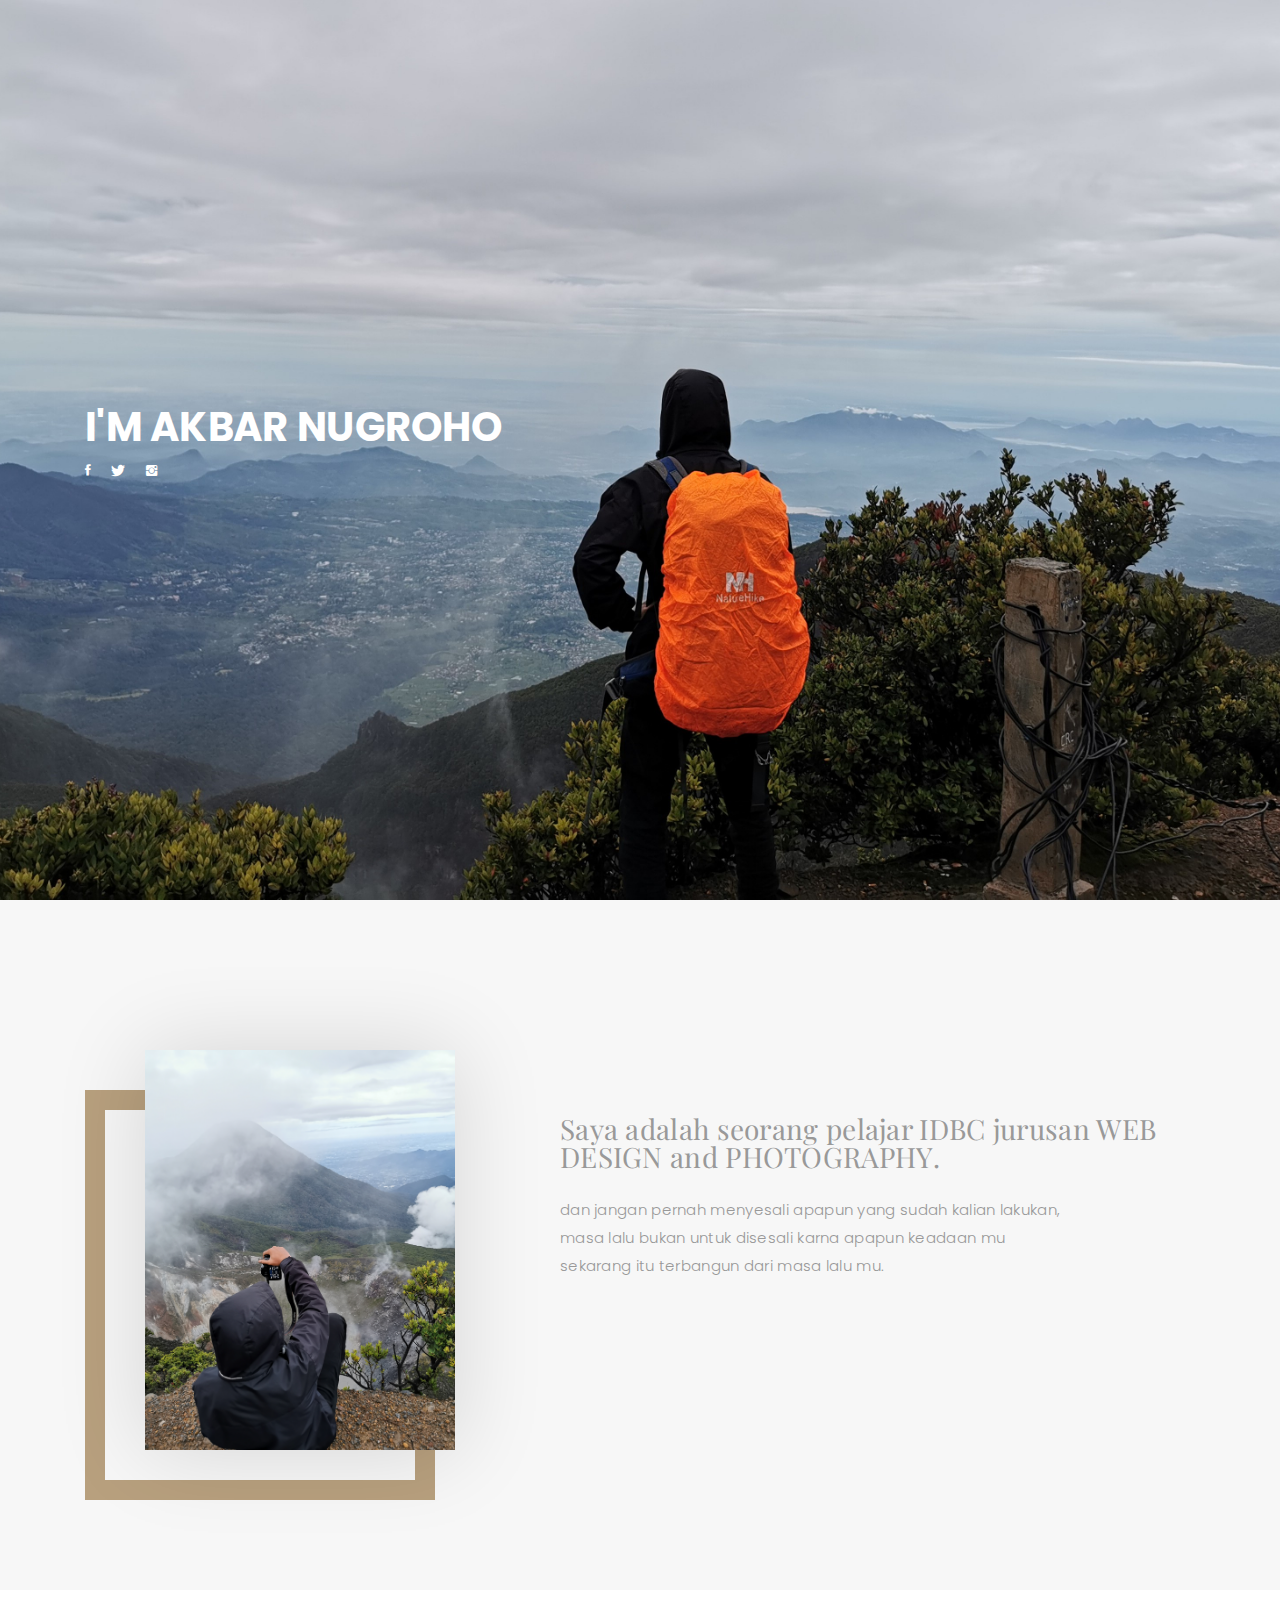
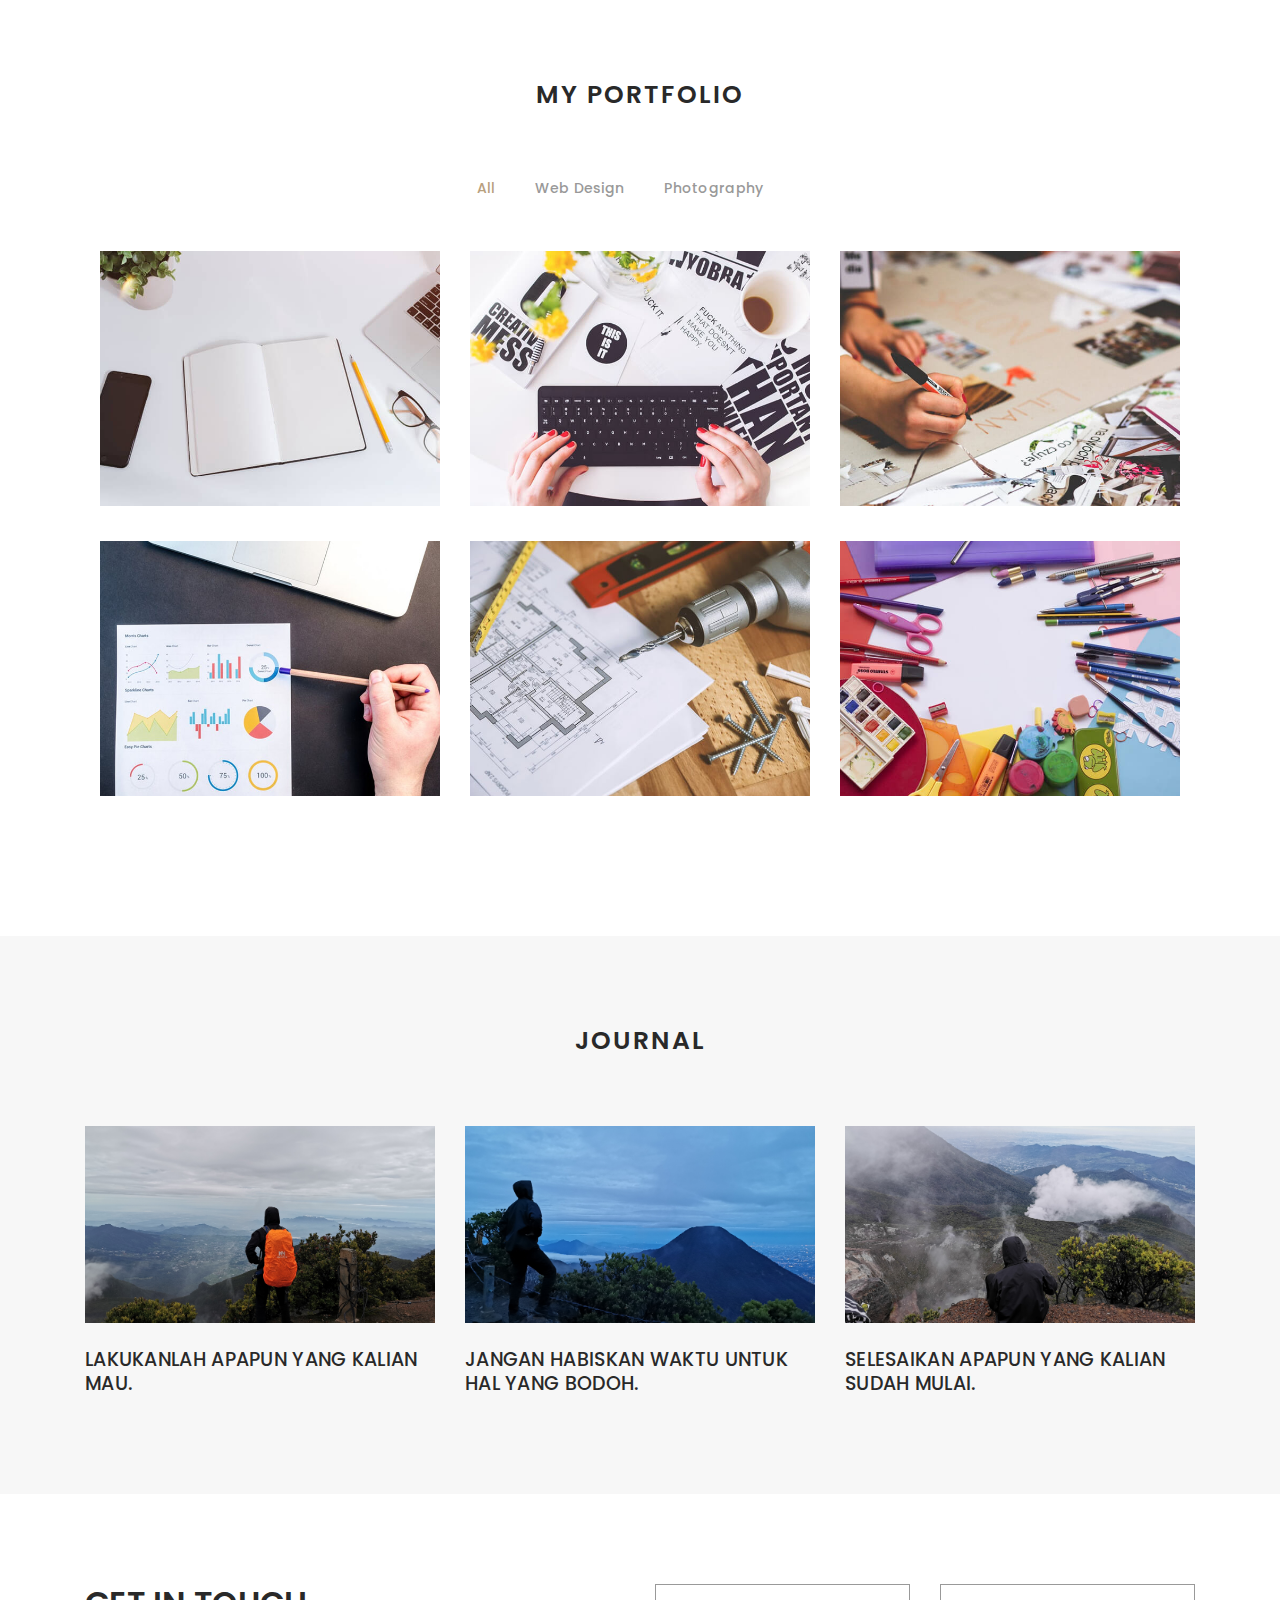
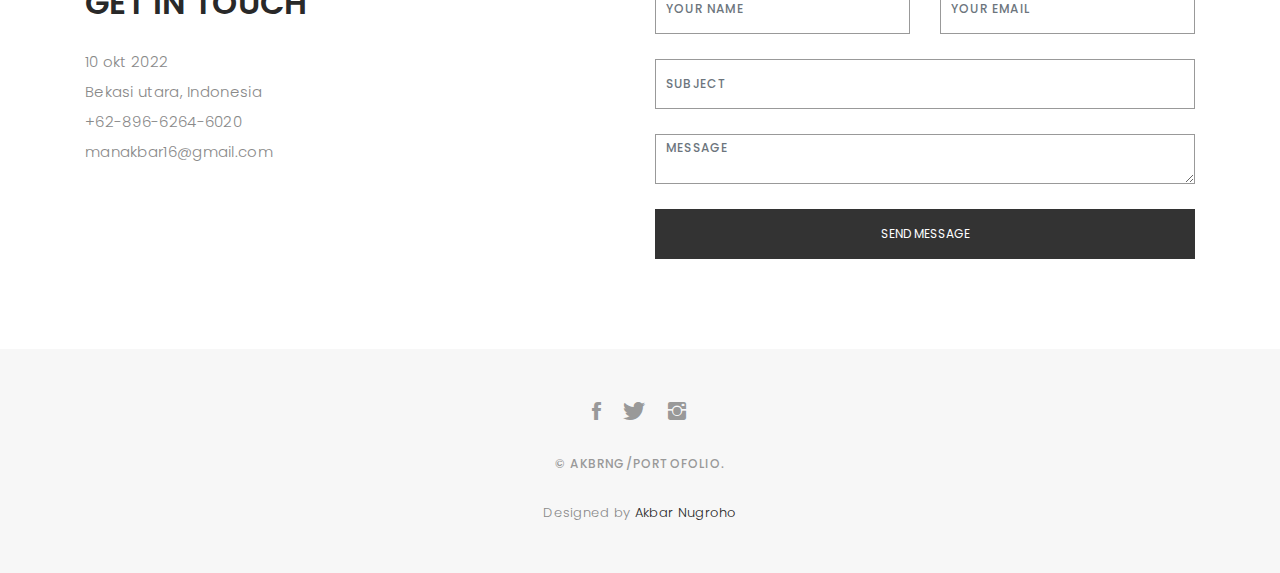
==== commit b15ede2f: "12" ====
--- a/index.html
+++ b/index.html
@@ -111,37 +111,6 @@
     </div>
   </div>
   <!-- end section about us -->
-
-
-  <!-- start section services -->
-  <div id="services">
-    <div class="container">
-
-        <div class="services-carousel owl-theme">
-
-          <div class="services-block">
-
-            <i class="ion-ios-browsers-outline"></i>
-            <span>WEB TEMPLATE</span>
-            <p class="separator">To an English person, it will seem like simplified English,told me what </p>
-
-          </div>
-
-          <div class="services-block">
-
-            <i class="ion-ios-lightbulb-outline"></i>
-            <span>PHOTOGRAPHY</span>
-            <p class="separator">To an English person, it will seem like simplified English,told me what </p>
-
-
-          </div>
-
-        </div>
-
-    </div>
-
-  </div>
-  <!-- end section services -->
 
 
   <!-- start section portfolio -->
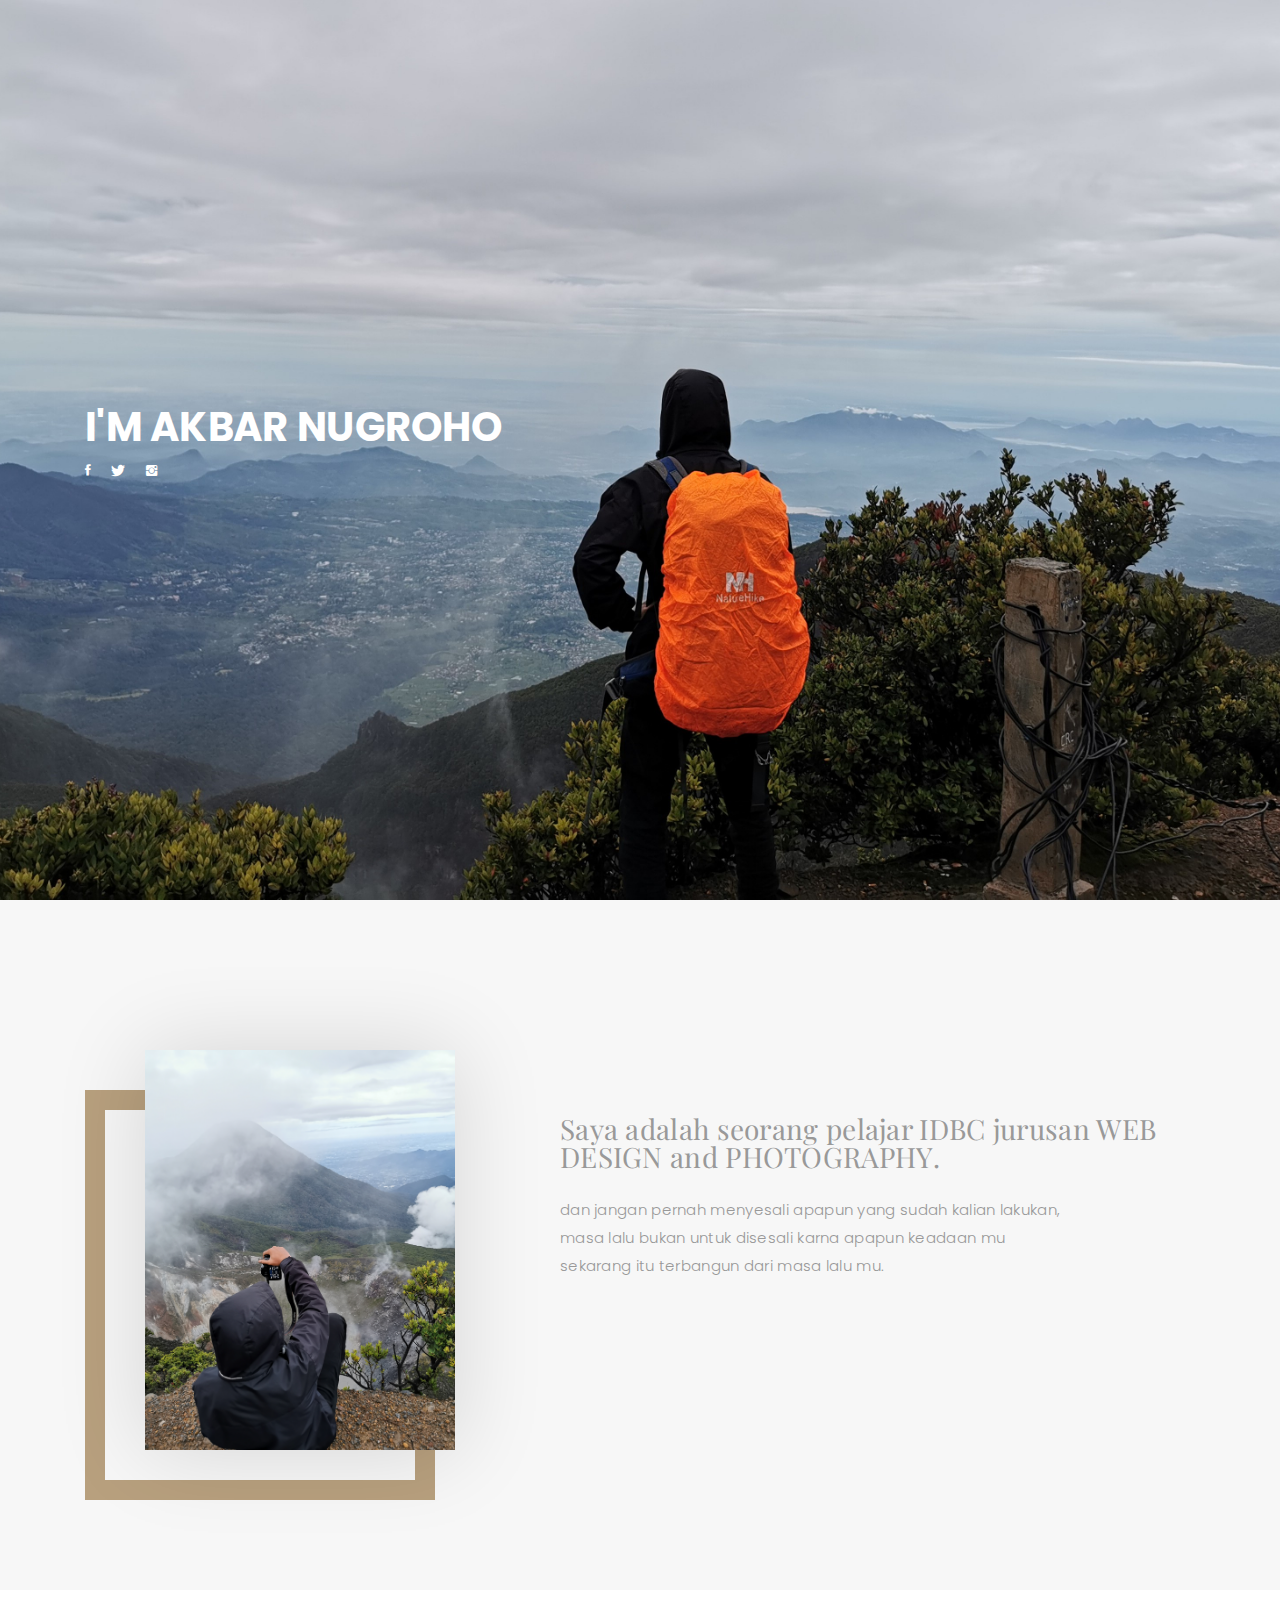
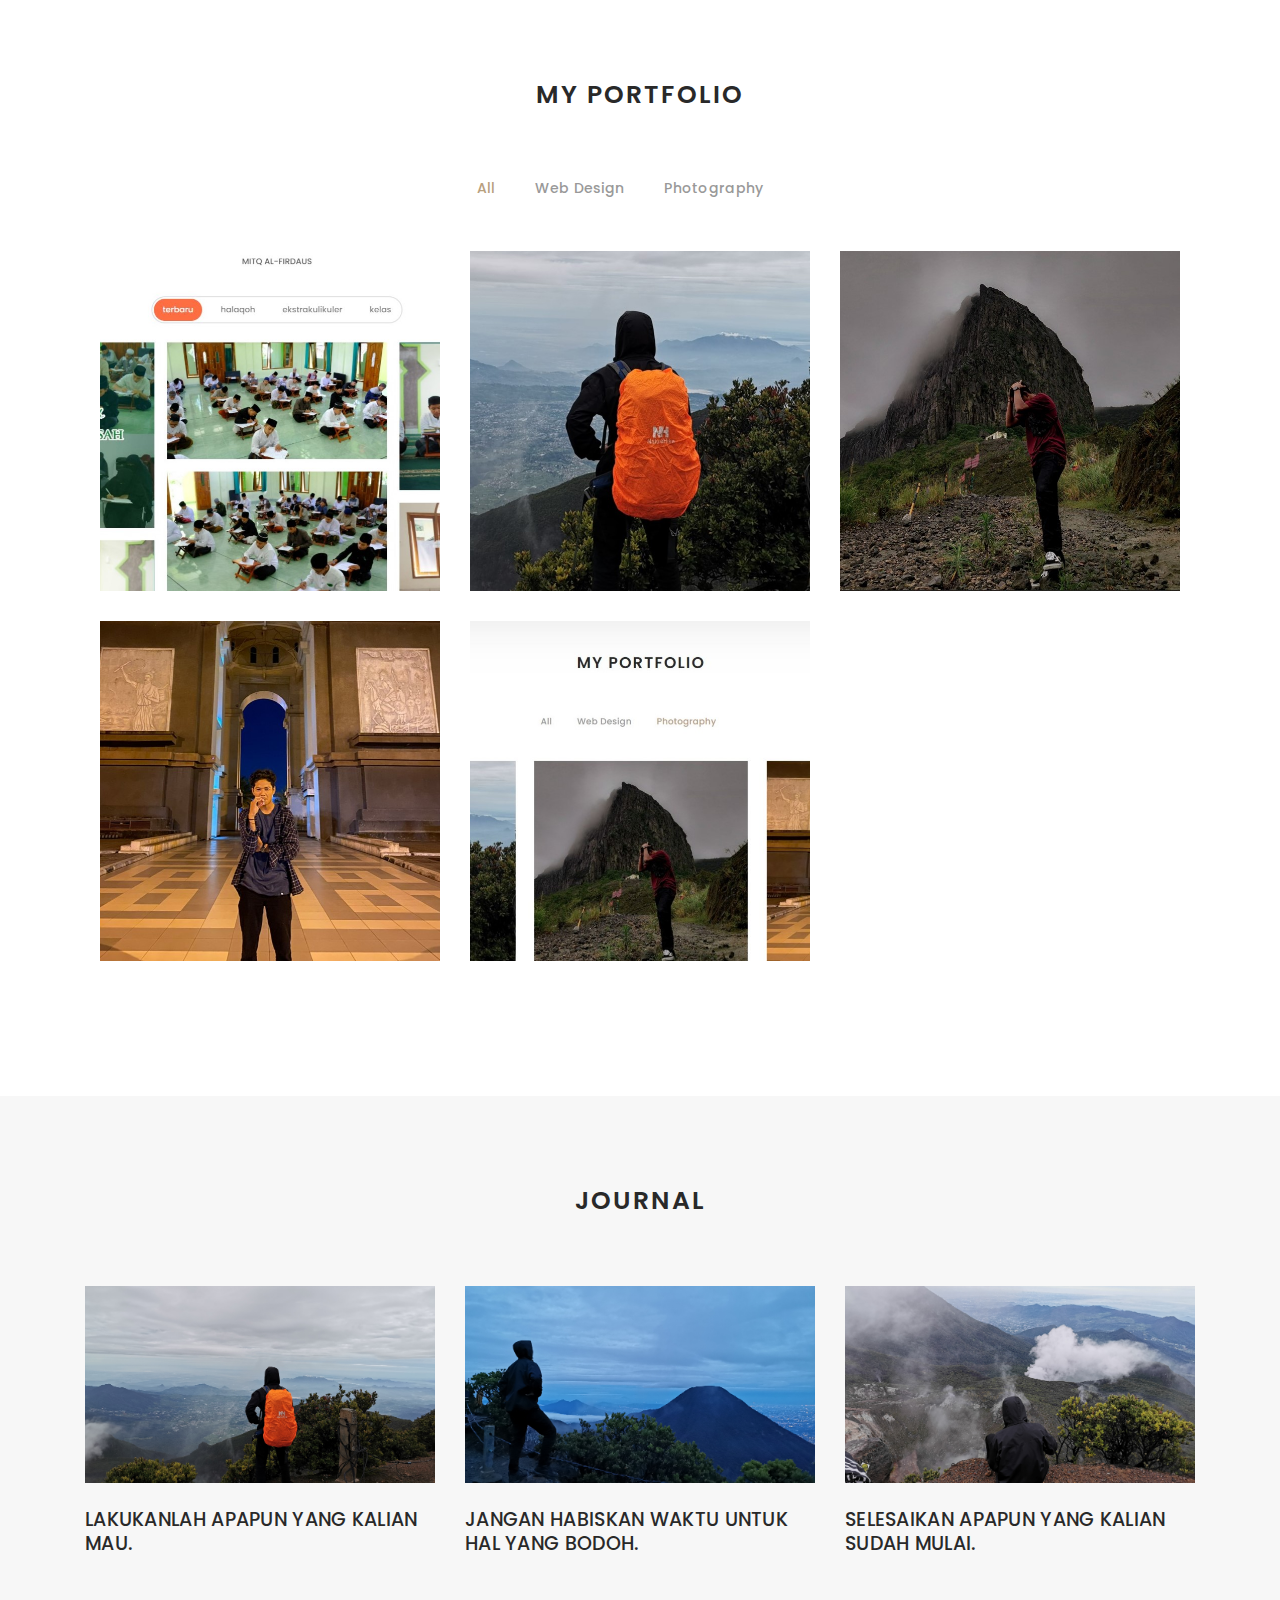
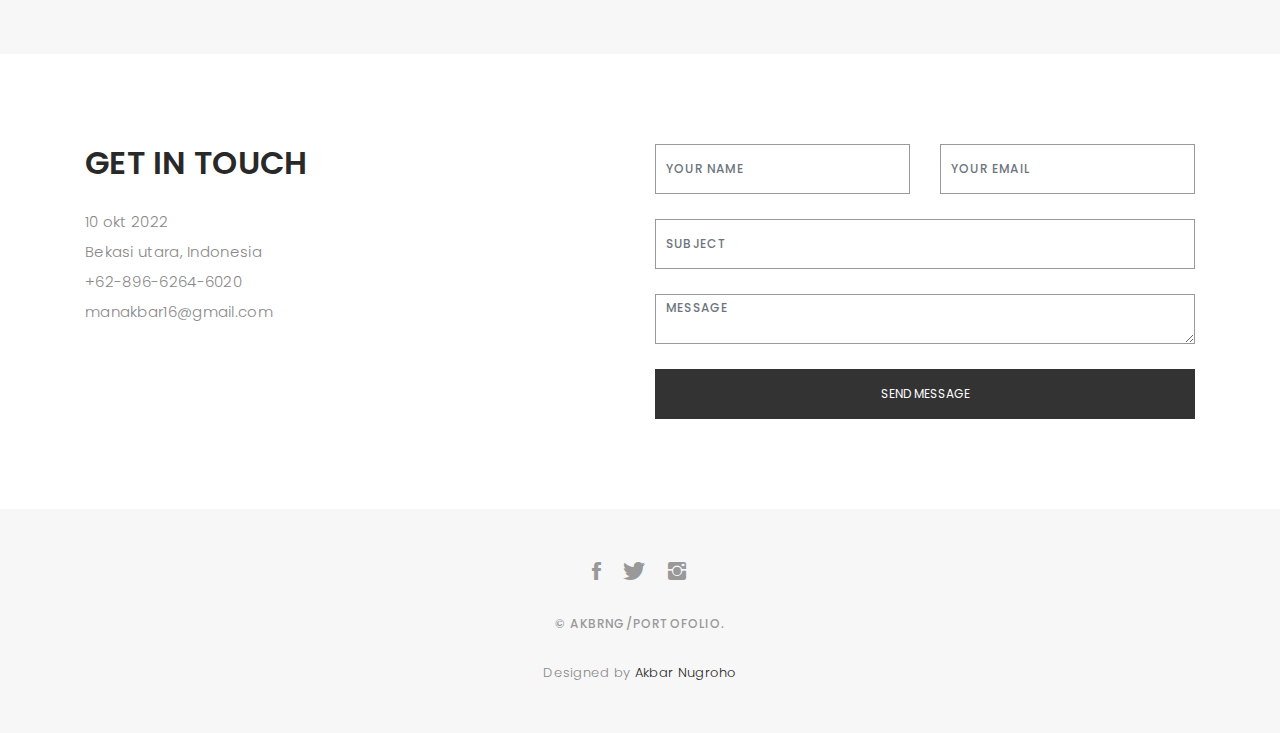
==== commit 1faf6f65: "3" ====
--- a/index.html
+++ b/index.html
@@ -147,12 +147,6 @@
             <div class="col-lg-4 col-md-6 portfolio-thumbnail all mockups uikits photography">
               <a class="popup-img" href="images/portfolio/2.jpg">
                 <img src="images/portfolio/2.jpg"  alt="img">
-              </a>
-            </div>
-
-            <div class="col-lg-4 col-md-6 portfolio-thumbnail all branding webdesig photographyn">
-              <a class="popup-img" href="images/portfolio/3.jpg">
-                <img src="images/portfolio/3.jpg" alt="img">
               </a>
             </div>
 
